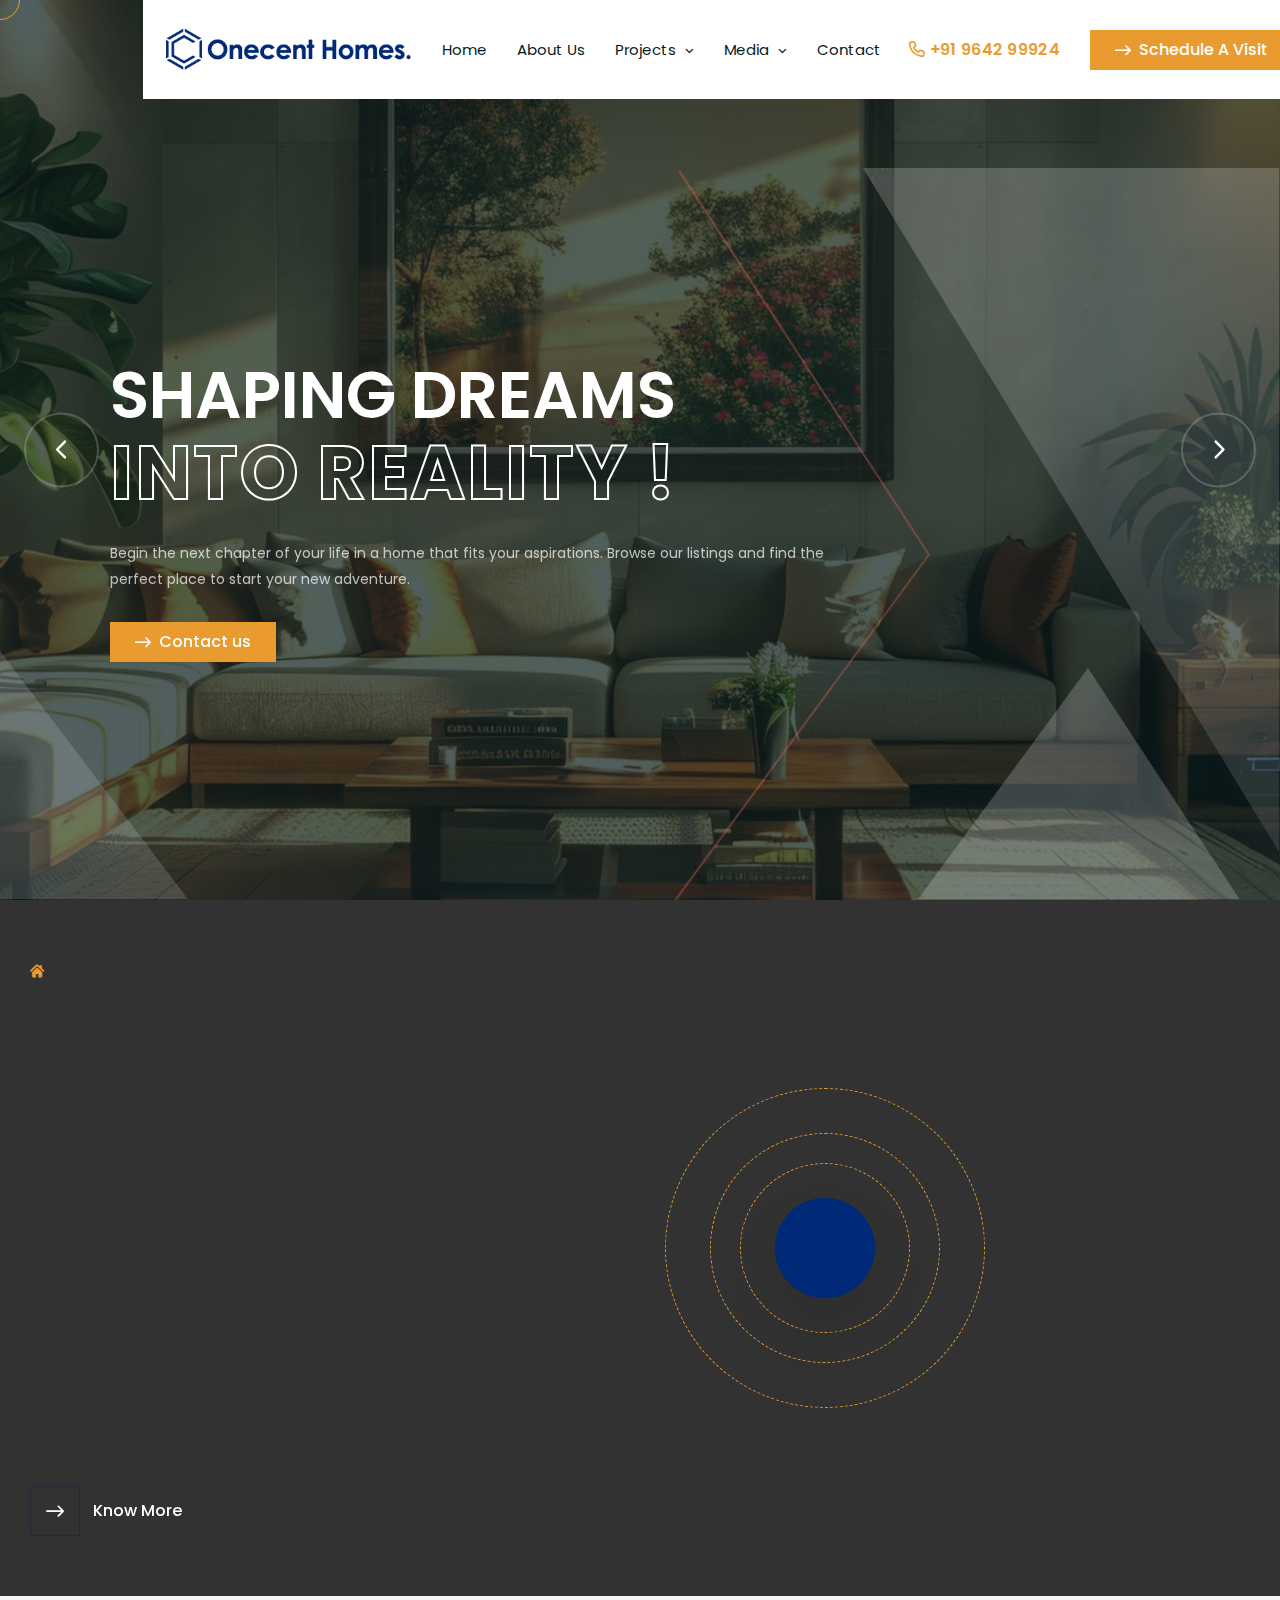
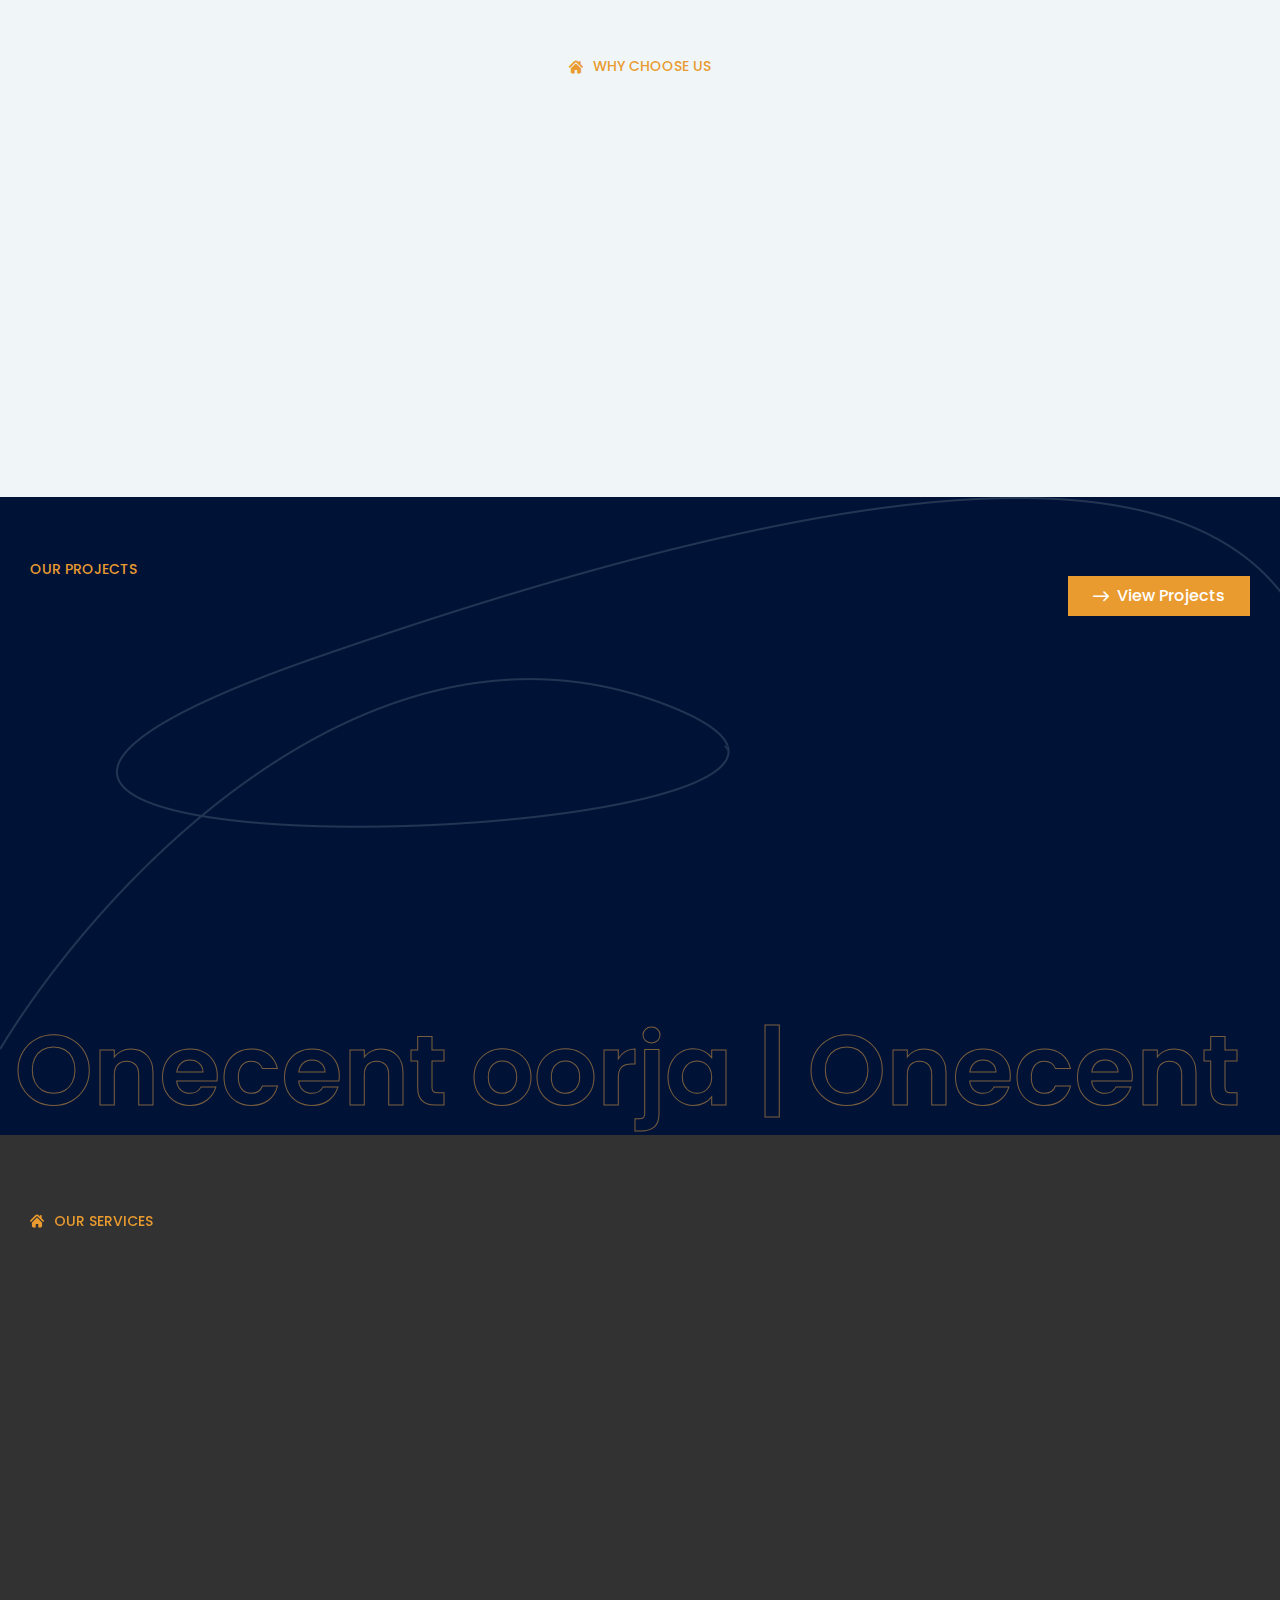
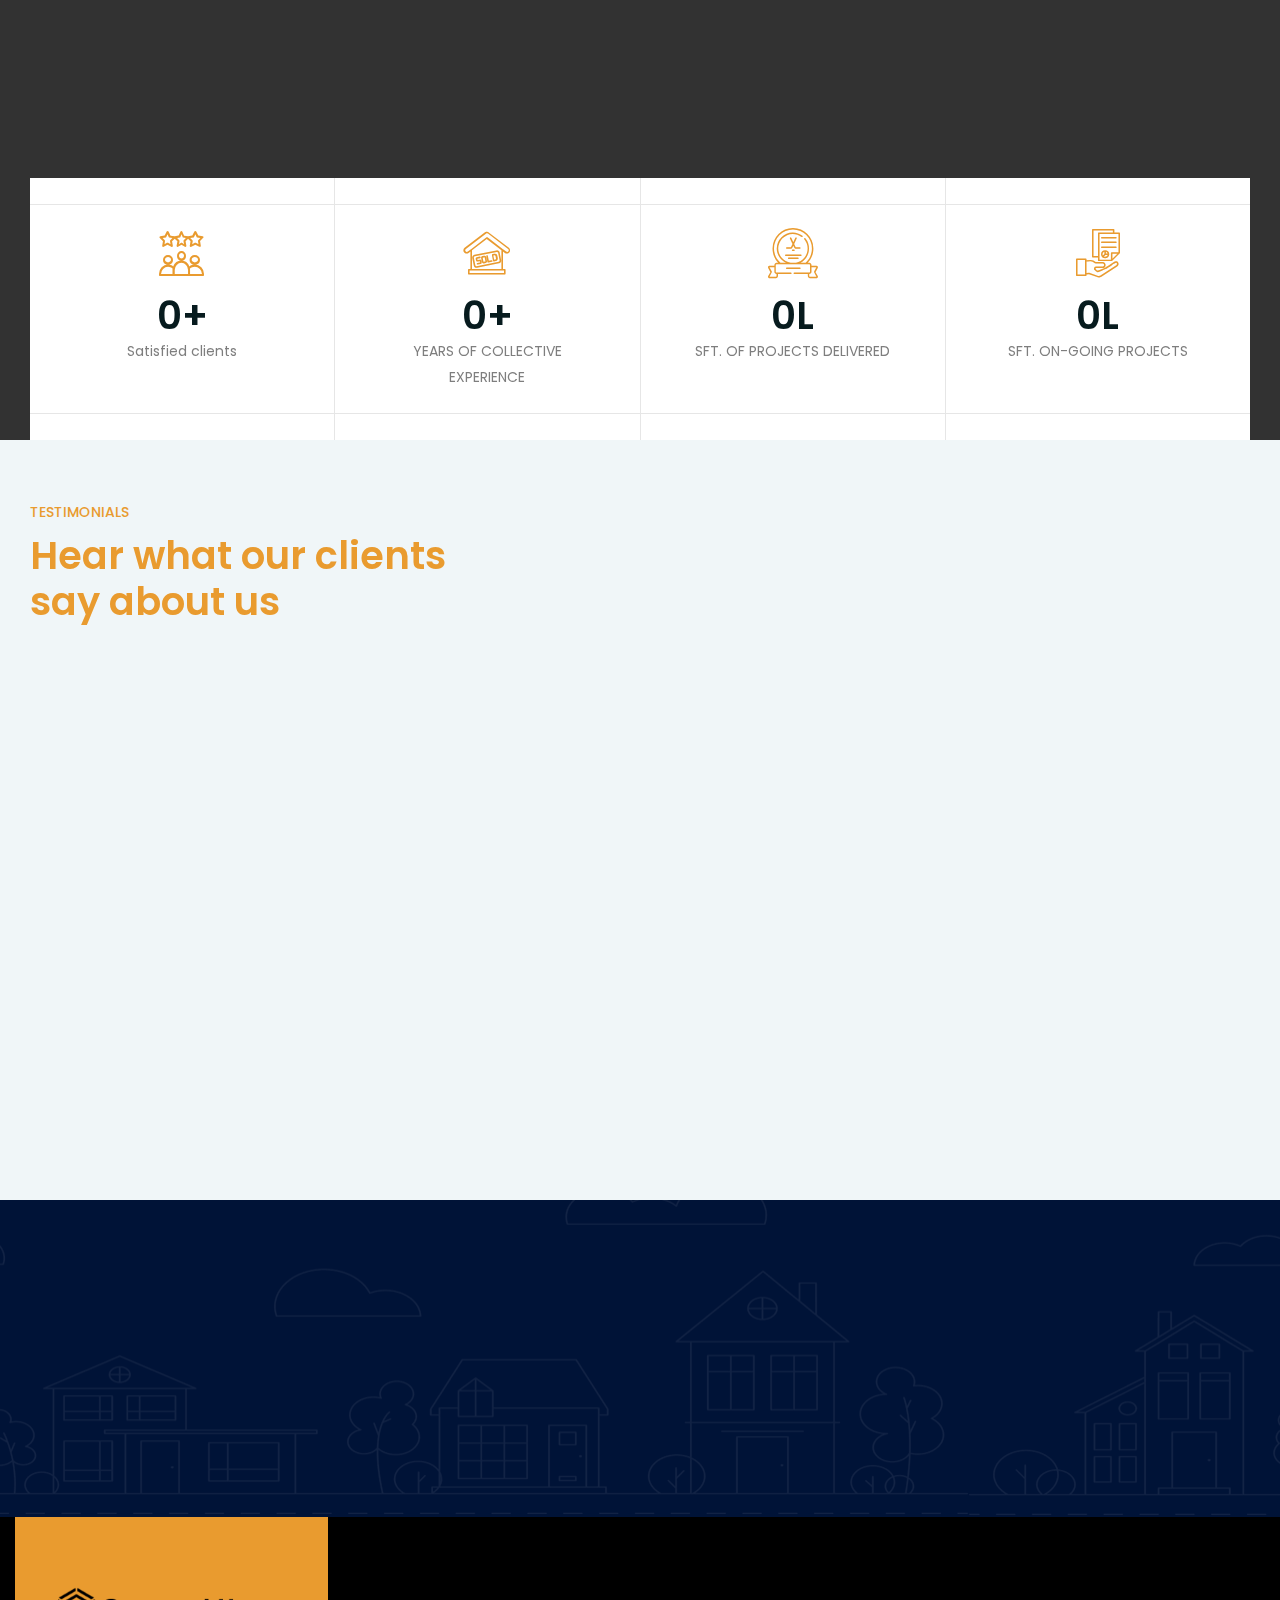
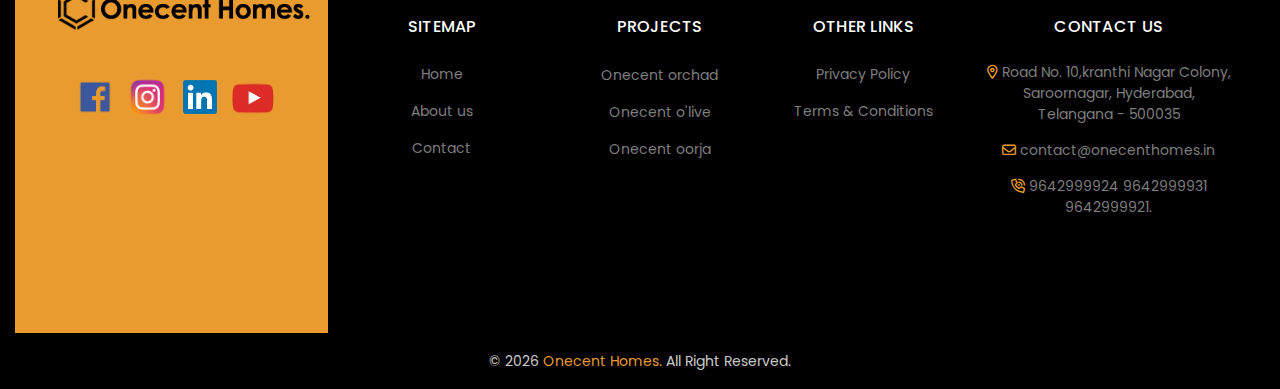
==== index.html @ d2f82aae "first commit" ====
<!doctype html>
<html class="no-js" lang="zxx">


<head>
    <meta charset="utf-8">
    <meta http-equiv="x-ua-compatible" content="ie=edge">
    <title> Onecent Homes | Home </title>
    <meta name="description" content="">
    <meta name="viewport" content="width=device-width, initial-scale=1">
    <!-- Place favicon.ico in the root directory -->
    <link rel="shortcut icon" type="image/x-icon" href="assets/images/favicon.png">
    <!-- CSS here -->
    <link rel="stylesheet" href="assets/css/vendor/bootstrap.min.css">
    <link rel="stylesheet" href="assets/css/vendor/animate.min.css">
    <link rel="stylesheet" href="assets/css/plugins/swiper.min.css">
    <link rel="stylesheet" href="assets/css/plugins/chosen.min.css">
    <link rel="stylesheet" href="assets/css/plugins/nouislider.min.css">
    <link rel="stylesheet" href="assets/css/vendor/magnific-popup.css">
    <link rel="stylesheet" href="assets/css/vendor/fontawesome-pro.css">
    <link rel="stylesheet" href="assets/css/vendor/icomoon.css">
    <link rel="stylesheet" href="assets/css/vendor/spacing.css">
    <link rel="stylesheet" href="assets/css/main.css">
</head>



<body>

    <!-- Pre loader start -->
    <div class="preloader">
        <div class='loader'>
            <img src="assets/images/loader.gif" class="loader_gif">
        </div>
    </div>
    <!-- Pre loader end -->
    <!-- Cursor Animation -->
    <div class="cursor1"></div>

    <!-- Back to top start -->

    <a href="#" data-target="html" class="back-to-target back-to-top"
        style="display: flex; align-items: center; text-decoration: none;">
        <span class="back-to-top-text">back top</span>
        <span class="back-to-top-wrapper">
            <span class="back-to-top-inner" style="width: 4.05654%;"></span>
        </span>
        <!-- WhatsApp SVG icon -->
        <svg xmlns="http://www.w3.org/2000/svg" viewBox="0 0 448 512" width="40" height="40" style="margin-left: 5px;">
            <path fill="#25D366"
                d="M380.9 97.1C339 55.1 283.2 32 223.9 32c-122.4 0-222 99.6-222 222 0 39.1 10.2 77.3 29.6 111L0 480l117.7-30.9c32.4 17.7 68.9 27 106.1 27h.1c122.3 0 224.1-99.6 224.1-222 0-59.3-25.2-115-67.1-157zm-157 341.6c-33.2 0-65.7-8.9-94-25.7l-6.7-4-69.8 18.3L72 359.2l-4.4-7c-18.5-29.4-28.2-63.3-28.2-98.2 0-101.7 82.8-184.5 184.6-184.5 49.3 0 95.6 19.2 130.4 54.1 34.8 34.9 56.2 81.2 56.1 130.5 0 101.8-84.9 184.6-186.6 184.6zm101.2-138.2c-5.5-2.8-32.8-16.2-37.9-18-5.1-1.9-8.8-2.8-12.5 2.8-3.7 5.6-14.3 18-17.6 21.8-3.2 3.7-6.5 4.2-12 1.4-32.6-16.3-54-29.1-75.5-66-5.7-9.8 5.7-9.1 16.3-30.3 1.8-3.7.9-6.9-.5-9.7-1.4-2.8-12.5-30.1-17.1-41.2-4.5-10.8-9.1-9.3-12.5-9.5-3.2-.2-6.9-.2-10.6-.2-3.7 0-9.7 1.4-14.8 6.9-5.1 5.6-19.4 19-19.4 46.3 0 27.3 19.9 53.7 22.6 57.4 2.8 3.7 39.1 59.7 94.8 83.8 35.2 15.2 49 16.5 66.6 13.9 10.7-1.6 32.8-13.4 37.4-26.4 4.6-13 4.6-24.1 3.2-26.4-1.3-2.5-5-3.9-10.5-6.6z" />
        </svg>


    </a>
    <!-- Back to top end -->



    <!-- Header area start -->
    <header>
        <div class="container">
            <div class="header-area header-style-two header-transparent" id="header-sticky">
                <div class="header-inner">
                    <div class="header-logo">
                        <a href="index.html">
                            <img class="logo-white" src="assets/images/logo_dark.png" alt=" Onecent Homes">
                            <img class="logo-black" src="assets/images/logo_dark.png" alt=" Onecent Homes">
                        </a>
                    </div>
                    <div class="header-menu">
                        <nav class="bd-main-menu menu-is-white" id="mobile-menu">
                            <ul>




                                <li class="menu-item-has-children"> <a href="index.html"> Home </a> </li>
                                <li class="menu-item-has-children"> <a href="about.html"> About us </a> </li>

                                <li class="menu-item-has-children">
                                    <a href="#"> Projects <i class="fa fa-angle-down fs-10 pl-5"> </i> </a>
                                    <ul class="dp-menu">
                                        <li><a href="ongoing_projects.html"> <i class="fa fa-angle-right fs-10"></i>
                                                Ongoing Projects </a></li>
                                        <li><a href="completed_projects.html"> <i class="fa fa-angle-right fs-10"></i>
                                                Completed Projects </a></li>
                                    </ul>
                                </li>

                                <li class="menu-item-has-children">
                                    <a href="#"> Media <i class="fa fa-angle-down fs-10 pl-5"> </i> </a>
                                    <ul class="dp-menu">
                                        <li><a href="photos.html"> <i class="fa fa-angle-right fs-10"></i> Photos </a>
                                        </li>
                                        <!-- <li><a href="video.html"><i class="fa fa-angle-right fs-10"></i> Videos </a>
                                        </li> -->
                                    </ul>
                                </li>

                                <li class="menu-item-has-children"> <a href="contact.html"> Contact</a> </li>
                            </ul>
                        </nav>
                    </div>
                    <div class="header-right style-two">
                        <div class="header-info d-none d-md-flex">
                            <div class="inner-content">
                                <div class="info">
                                    <a class="link" href="tel:964299924"> <i class="far fa-phone"> </i> +91 9642 99924
                                    </a>
                                </div>
                                <div class="btn-inner">
                                    <a class="bd-btn btn-style btn-hover-x hover-white" href="#" data-bs-toggle="modal"
                                        data-bs-target="#exampleModal">
                                        <i class="far fa-arrow-right-long"></i> Schedule A Visit
                                    </a>
                                </div>
                            </div>
                        </div>
                        <div class="header-hamburger d-xl-none">
                            <div class="sidebar-toggle">
                                <span class="menu-icon"><span></span></span>
                            </div>
                        </div>
                        <!-- for wp -->
                        <div class="header-hamburger ml-20 d-none">
                            <button type="button" class="hamburger-btn offcanvas-open-btn">
                                <span>01</span>
                                <span>02</span>
                                <span>03</span>
                            </button>
                        </div>
                    </div>
                </div>
            </div>
        </div>
    </header>
    <!-- Header area end -->


    <!-- Mobile Menu area start -->
    <div class="fix">
        <div class="offcanvas-area">
            <div class="offcanvas-wrapper">
                <div class="offcanvas-content">
                    <div class="offcanvas-top d-flex justify-content-between align-items-center mb-25">
                        <div class="offcanvas-logo">
                            <a href="index.html">
                                <img src="assets/images/logo_dark.png" alt="Onecent Homes">
                            </a>
                        </div>
                        <div class="offcanvas-close">
                            <button class="offcanvas-close-icon animation--flip">
                                <span class="offcanvas-m-lines">
                                    <span class="offcanvas-m-line line--1"></span><span
                                        class="offcanvas-m-line line--2"></span><span
                                        class="offcanvas-m-line line--3"></span>
                                </span>
                            </button>
                        </div>
                    </div>

                    <div class="mobile-menu fix mb-25"></div>

                    <div class="offcanvas-contact mb-25">
                        <h4 class="offcanvas-title-meta">Contact Info</h4>
                        <ul>
                            <li class="d-flex align-items-center gap-10">
                                <div class="offcanvas-contact-icon">
                                    <a target="_blank" href="#">
                                        <i class="fal fa-map-marker-alt"></i></a>
                                </div>
                                <div class="offcanvas-contact-text">
                                    <a target="_blank" href="#"> Road No. 10,kranthi Nagar Colony, Saroornagar,
                                        Hyderabad, </a>
                                </div>
                            </li>
                            <li class="d-flex align-items-center gap-10">
                                <div class="offcanvas-contact-icon">
                                    <a href="tel:+91964299924"><i class="far fa-phone"></i></a>
                                </div>
                                <div class="offcanvas-contact-text">
                                    <a href="tel:+91964299924"> +91 9642 99924</a>
                                </div>
                            </li>

                        </ul>
                    </div>

                    <div class="offcanvas-social">
                        <h4 class="offcanvas-title-meta">Social Media </h4>
                        <ul>
                            <li><a href="#"><i class="fab fa-facebook-f"></i></a></li>
                            <li><a href="#"><i class="fab fa-twitter"></i></a></li>
                            <li><a href="#"><i class="fab fa-youtube"></i></a></li>
                            <li><a href="#"><i class="fab fa-linkedin"></i></a></li>
                        </ul>
                    </div>
                </div>
            </div>
        </div>
    </div>
    <div class="offcanvas-overlay"></div>
    <div class="offcanvas-overlay-white"></div>
    <!-- Mobile Menu area start -->

    <!-- Body main wrapper start -->
    <main>

        <!-- Banner area start -->
        <section class="bd-banner-area banner-style-four p-relative x-clip">

            <div class="swiper bannerSliderActivation p-relative">
                <div class="swiper-wrapper slider-wrapper">
                    <!-- if ypu active slider then duplicate "swiper-slide" -->
                    <div class="swiper-slide">
                        <div class="banner-inner p-relative">
                            <div class="banner-single-item ">
                                <div class="banner-bg-image include-bg"
                                    data-background="assets/images/banner/banner-img1.png">
                                </div>
                                <div class="container p-relative">
                                    <div class="row justify-content-start">
                                        <div class="col-xxl-8 col-xl-8 col-lg-10">
                                            <div class="banner-wrapper-four">
                                                <div class="banner-content-four p-relative">
                                                    <h1 class="banner-title large white-text mb-25"> Shaping Dreams <br>
                                                        <span class="banner-title-stroke"> into Reality ! </span>
                                                    </h1>
                                                    <p class="banner-description">Begin the next chapter of your life in
                                                        a
                                                        home that fits your aspirations. Browse our listings and find
                                                        the perfect
                                                        place to
                                                        start your new adventure.</p>

                                                    <a class="bd-btn btn-style btn-hover-x hover-white"
                                                        href="contact.html"> <i class="far fa-arrow-right-long"> </i>
                                                        Contact us </a>
                                                </div>
                                            </div>

                                        </div>
                                    </div>
                                </div>
                            </div>
                        </div>
                        <div class="banner-shape-wrapper">
                            <div class="banner-shape-one wow bdFadeInRight" data-wow-delay=".7s"
                                data-wow-duration="1.1s">
                                <img src="assets/images/shapes/half-rectangle.png" alt="image">
                            </div>
                            <div class="banner-shape-two wow bdFadeInRight" data-wow-delay=".8s"
                                data-wow-duration="1.2s">
                                <img src="assets/images/shapes/half-triangle-01.png" alt="image">
                            </div>
                            <div class="banner-shape-three wow bdFadeInRight" data-wow-delay=".9s"
                                data-wow-duration="1.3s">
                                <img src="assets/images/shapes/half-triangle-02.png" alt="image">
                            </div>
                            <div class="banner-shape-four wow bdFadeInUp" data-wow-delay="1s" data-wow-duration="1.4s">
                                <img src="assets/images/shapes/triangle.png" alt="image">
                            </div>
                            <div class="banner-shape-five wow bdFadeInLeft" data-wow-delay="1.1s"
                                data-wow-duration="1.5s">
                                <img src="assets/images/shapes/triangle-2.png" alt="image">
                            </div>
                        </div>
                    </div>

                    <div class="swiper-slide">
                        <div class="banner-inner p-relative">
                            <div class="banner-single-item ">
                                <div class="banner-bg-image include-bg"
                                    data-background="assets/images/banner/banner-img2.png">
                                </div>
                                <div class="container p-relative">
                                    <div class="row justify-content-start">
                                        <div class="col-xxl-8 col-xl-8 col-lg-10">
                                            <div class="banner-wrapper-four">
                                                <div class="banner-content-four p-relative">
                                                    <h1 class="banner-title large white-text mb-25"> Creating Landmark
                                                        <span class="banner-title-stroke"> footprints </span> </h1>
                                                    <p class="banner-description">Your journey to finding the perfect
                                                        home
                                                        starts here. Browse our listings, get expert advice, and make
                                                        informed
                                                        decisions
                                                        every step of the way.</p>

                                                    <a class="bd-btn btn-style btn-hover-x hover-white"
                                                        href="contact.html"> <i class="far fa-arrow-right-long"> </i>
                                                        Contact us </a>

                                                </div>
                                            </div>
                                        </div>
                                    </div>
                                </div>
                            </div>
                        </div>
                        <div class="banner-shape-wrapper">
                            <div class="banner-shape-one">
                                <img src="assets/images/shapes/half-rectangle.png" alt="image">
                            </div>
                            <div class="banner-shape-two">
                                <img src="assets/images/shapes/half-triangle-01.png" alt="image">
                            </div>
                            <div class="banner-shape-three">
                                <img src="assets/images/shapes/half-triangle-02.png" alt="image">
                            </div>
                            <div class="banner-shape-four">
                                <img src="assets/images/shapes/triangle.png" alt="image">
                            </div>
                            <div class="banner-shape-five">
                                <img src="assets/images/shapes/triangle-2.png" alt="image">
                            </div>
                        </div>
                    </div>
                    <div class="swiper-slide">
                        <div class="banner-inner p-relative">
                            <div class="banner-single-item ">
                                <div class="banner-bg-image include-bg"
                                    data-background="assets/images/banner/banner-thumb-05.png">
                                </div>
                                <div class="container p-relative">
                                    <div class="row justify-content-start">
                                        <div class="col-xxl-8 col-xl-8 col-lg-10">
                                            <div class="banner-wrapper-four">
                                                <div class="banner-content-four p-relative">
                                                    <h1 class="banner-title large white-text mb-25"> Taking <span
                                                            class="banner-title-stroke"> LifeStyle </span> <br>
                                                        a notch higher </h1>
                                                    <p class="banner-description">Discover a higher standard of living
                                                        with Onecent's exceptional properties, blending innovative
                                                        architecture, luxurious finishes, and lifestyle-enhancing
                                                        amenities.</p>

                                                    <a class="bd-btn btn-style btn-hover-x hover-white"
                                                        href="contact.html"> <i class="far fa-arrow-right-long"> </i>
                                                        Contact us </a>

                                                </div>
                                            </div>
                                        </div>
                                    </div>
                                </div>
                            </div>
                        </div>

                        <div class="banner-shape-wrapper">
                            <div class="banner-shape-one">
                                <img src="assets/images/shapes/half-rectangle.png" alt="image">
                            </div>
                            <div class="banner-shape-two">
                                <img src="assets/images/shapes/half-triangle-01.png" alt="image">
                            </div>
                            <div class="banner-shape-three">
                                <img src="assets/images/shapes/half-triangle-02.png" alt="image">
                            </div>
                            <div class="banner-shape-four">
                                <img src="assets/images/shapes/triangle.png" alt="image">
                            </div>
                            <div class="banner-shape-five">
                                <img src="assets/images/shapes/triangle-2.png" alt="image">
                            </div>
                        </div>
                    </div>
                </div>
            </div>
            <!-- navigation button start -->
            <div class="banner-nav-btn banner-four-navigation d-none d-xxl-block d-lg-block">
                <div class="banner-navigation-btn-2">
                    <button class="banner-navigation-prev"><i class="fa-regular fa-angle-left"></i></button>
                    <button class="banner-navigation-next"><i class="fa-regular fa-angle-right"></i></button>
                </div>
            </div>
            <!-- navigation button end -->
        </section>
        <!-- Banner area end -->



        <!-- About area Start -->
        <section class="bd-about-area section-space p-relative">
            <div class="container">
                <div class="row g-5 align-items-center">
                    <div class="col-xxl-6 col-xl-6 col-lg-6">
                        <div class="about-content style-one">
                            <div class="section-title-wrapper anim-wrapper section-title-space animation-style-3">
                                <span class="section-subtitle uppercase">
                                    <i class="icon-home"></i>  </span>
                                <h2 class="section-title title-animation is-br-none"> Building Communities, Creating Memories, Inspiring Lifestyles </h2>
                            </div>

                            <div class="content wow bdFadeInUp" data-wow-delay=".4s" data-wow-duration="0.8s">
                                <p class="description"> At Onecent homes, our story began on the west side of Hyderabad
                                    in 2020, marking the inception of a brand committed to redefining luxury
                                    living.Since our humble start, we have grown exponentially, expanding our horizons
                                    and achieving a remarkable 4x growth by the year 2023. We offer more than just
                                    apartments – a lifestyle tailored to your aspirations.
                                </p>

                                <p class="description"> Each residence is crafted with meticulous attention, adhering to
                                    Vastu principles for a harmonious living experience... </p>

                            </div>

                            <div class="about-list-wrapper style-two">
                                <ul>
                                    <li class=" wow bdFadeInUp" data-wow-delay=".4s" data-wow-duration="0.8s">
                                        <span> <i class="icon-modern-living"></i></span>
                                        Modern living
                                    </li>

                                    <li class=" wow bdFadeInUp" data-wow-delay=".6s" data-wow-duration="0.8s">
                                        <span> <i class="icon-eco-friendly"></i></span>
                                        Eco friendly
                                    </li>

                                    <li class=" wow bdFadeInUp" data-wow-delay=".8s" data-wow-duration="0.8s">
                                        <span> <i class="icon-location"></i></span>
                                        Prime Locations
                                    </li>
                                </ul>
                            </div>
                            <div class="about-btn">
                                <a class="bd-half-outline-btn" href="about.html"><span class="text">Know More</span></a>
                            </div>
                        </div>
                    </div>
                    <div class="col-xxl-6 col-xl-6 col-lg-6">
                        <div class="about-thumb-wrap style-one">
                            <div class="round-box-inner">
                                <div class="round-box">
                                    <span class="round one"></span>
                                    <span class="round two"></span>
                                    <span class="round three"></span>
                                </div>
                                <div class="round-icon">
                                    <figure><img src="assets/images/logo_icon_light.png" alt="image"></figure>
                                </div>
                            </div>
                            <div class="thumb-one wow bdFadeInUp" data-wow-delay=".3s" data-wow-duration="0.8s">
                                <figure> <img src="assets/images/about/new-about-img2.png" alt="image"></figure>
                            </div>
                            <div class="thumb-two-inner">
                                <div class="thumb-two wow bdFadeInUp" data-wow-delay=".5s" data-wow-duration="0.8s">
                                    <figure><img src="assets/images/about/about-thumb-02.png" alt="image"></figure>
                                </div>
                                <div class="thumb-two wow bdFadeInUp" data-wow-delay=".8s" data-wow-duration="0.8s">
                                    <figure> <img src="assets/images/about/about-thumb-03.png" alt="image"></figure>
                                </div>
                            </div>
                        </div>
                    </div>
                </div>
            </div>
        </section>
        <!-- About area end -->




        <!-- Whychoose area start -->
        <section class="bd-whychoose-ara section-space theme-bg-primary">
            <div class="container">
                <div class="row justify-content-center">
                    <div class="col-xxl-6 col-xl-6 col-lg-6">
                        <div
                            class="section-title-wrapper anim-wrapper section-title-space text-center animation-style-3">
                            <span class="section-subtitle uppercase">
                                <i class="icon-home"></i>
                                Why choose us
                            </span>
                            <h2 class="section-title title-animation">Why choose Onecent </h2>
                        </div>

                    </div>
                </div>
                <div class="row g-5">
                    <div class="col-xxl-4 col-xl-4 col-lg-4 col-md-6">
                        <div class="why-choose-item style-two wow bdFadeInUp" data-wow-delay=".3s">
                            <div class="icon">
                                <span>
                                    <svg fill="#000000" height="50px" width="50px" viewBox="0 0 24 24" id="target"
                                        data-name="Line Color" xmlns="http://www.w3.org/2000/svg">
                                        <g id="SVGRepo_bgCarrier" stroke-width="0"></g>
                                        <g id="SVGRepo_tracerCarrier" stroke-linecap="round" stroke-linejoin="round">
                                        </g>
                                        <g id="SVGRepo_iconCarrier">
                                            <path id="secondary" d="M15,9l-2.8,2.8M15,6V9h3l3-3H18V3Z"
                                                style="fill: none; stroke: #ffffff; stroke-linecap: round; stroke-linejoin: round; stroke-width: 2;">
                                            </path>
                                            <path id="primary"
                                                d="M16.92,13A5.55,5.55,0,0,1,17,14a7,7,0,1,1-7-7,5.55,5.55,0,0,1,1,.08"
                                                style="fill: none; stroke: #ffffff; stroke-linecap: round; stroke-linejoin: round; stroke-width: 2;">
                                            </path>
                                            <circle id="primary-2" data-name="primary" cx="10" cy="14" r="3"
                                                style="fill: none; stroke: #ffffff; stroke-linecap: round; stroke-linejoin: round; stroke-width: 2;">
                                            </circle>
                                        </g>
                                    </svg>
                                </span>
                            </div>
                            <div class="content">
                                <h3 class="title"> Commitment to Perfection </h3>
                                <p class="description">Choose us for your real estate needs and experience unparalleled
                                    expertise and dedication.</p>
                            </div>
                        </div>
                    </div>
                    <div class="col-xxl-4 col-xl-4 col-lg-4 col-md-6">
                        <div class="why-choose-item style-two wow bdFadeInUp theme-bg-card" data-wow-delay=".5s">
                            <div class="icon">
                                <span> <svg fill="#ffffff" height="40px" width="40px" version="1.1" id="Capa_1"
                                        xmlns="http://www.w3.org/2000/svg" xmlns:xlink="http://www.w3.org/1999/xlink"
                                        viewBox="0 0 300 300" xml:space="preserve" stroke="#ffffff">
                                        <g id="SVGRepo_bgCarrier" stroke-width="0"></g>
                                        <g id="SVGRepo_tracerCarrier" stroke-linecap="round" stroke-linejoin="round">
                                        </g>
                                        <g id="SVGRepo_iconCarrier">
                                            <g>
                                                <path
                                                    d="M292,282h-19.333V67c0-4.418-3.249-8-7.667-8h-99c-4.418,0-8.333,3.582-8.333,8v215h-17V10c0-4.418-3.249-8-7.667-8H34 c-4.418,0-8.333,3.582-8.333,8v272H8c-4.418,0-8,3.582-8,8s3.582,8,8,8h284c4.418,0,8-3.582,8-8S296.418,282,292,282z M223.667,207 h-17v-34h17V207z M239.667,173h17v34h-17V173z M256.667,157h-17v-33h17V157z M223.667,157h-17v-33h17V157z M190.667,157h-17v-33h17 V157z M173.667,173h17v34h-17V173z M206.667,223h17v59h-17V223z M239.667,223h17v59h-17V223z M256.667,108h-17V75h17V108z M223.667,108h-17V75h17V108z M190.667,108h-17V75h17V108z M173.667,223h17v59h-17V223z M91.667,157h-17v-33h17V157z M107.667,124 h17v33h-17V124z M124.667,108h-17V75h17V108z M91.667,108h-17V75h17V108z M58.667,108h-17V75h17V108z M41.667,124h17v33h-17V124z M91.667,173v34h-17v-34H91.667z M107.667,173h17v34h-17V173z M41.667,173h17v34h-17V173z M74.667,223h17v59h-17V223z M107.667,223 h17v59h-17V223z M124.667,59h-17V18h17V59z M91.667,59h-17V18h17V59z M58.667,59h-17V18h17V59z M41.667,223h17v59h-17V223z">
                                                </path>
                                            </g>
                                        </g>
                                    </svg>
                                </span>
                            </div>
                            <div class="content">
                                <h3 class="title"> Intelligent Gated Communities </h3>
                                <p class="description">Investing in multi-unit properties such as duplexes, or apartment
                                    buildings flexibility in terms of rental</p>
                            </div>
                        </div>
                    </div>
                    <div class="col-xxl-4 col-xl-4 col-lg-4 col-md-6">
                        <div class="why-choose-item style-two wow bdFadeInUp" data-wow-delay=".7s">
                            <div class="icon">
                                <span> <svg viewBox="0 0 32 32" height="40px" width="40px" fill="none"
                                        xmlns="http://www.w3.org/2000/svg">
                                        <g id="SVGRepo_bgCarrier" stroke-width="0"></g>
                                        <g id="SVGRepo_tracerCarrier" stroke-linecap="round" stroke-linejoin="round">
                                        </g>
                                        <g id="SVGRepo_iconCarrier">
                                            <g clip-path="url(#clip0_901_2546)">
                                                <path
                                                    d="M24 5H1V31H27C29.209 31 31 29.209 31 27C31 24.791 29.209 23 27 23V1C29.209 1 31 2.791 31 5V21M23 27H19C19 21 14 17 9 17V27H5V9H23V27Z"
                                                    stroke="#ffffff" stroke-width="2" stroke-linecap="round"
                                                    stroke-linejoin="round"></path>
                                            </g>
                                            <defs>
                                                <clipPath id="clip0_901_2546">
                                                    <rect width="32" height="32" fill="white"></rect>
                                                </clipPath>
                                            </defs>
                                        </g>
                                    </svg> </span>
                            </div>
                            <div class="content">
                                <h3 class="title"> Intelligent Planning </h3>
                                <p class="description">Consider not only the purchase price but also additional costs
                                    like
                                    closing costs, taxes, and repairs</p>
                            </div>
                        </div>
                    </div>


                </div>
            </div>
        </section>
        <!-- Whychoose area end -->




        <!-- Marquee slide area start -->
        <div class="bd-marquee-slide-area theme-bg-primary position-relative big-section p-0">

        </div>
        <!-- Marquee slide area end -->

        <!-- Projects area start -->
        <section class="bd-neighbour-area section-space black-bg pb-0" data-background="assets/images/shapes/line.png">

            <div class="container">
                <div class="row gy-30 align-items-center section-title-space">
                    <div class="col-xxl-6 col-xl-6 col-lg-6">
                        <div class="section-title-wrapper anim-wrapper animation-style-3">
                            <span class="section-subtitle uppercase"> Our Projects </span>
                            <h2 class="section-title title-animation white-text"> Ongoing Projects </h2>
                        </div>

                    </div>
                    <div class="col-xxl-6 col-xl-6 col-lg-6">
                        <div class="btn-inner text-lg-end">
                            <a class="bd-btn btn-style btn-hover-x hover-white" href="ongoing_projects.html"><i
                                    class="fa-regular fa-arrow-right-long"></i> View Projects </a>
                        </div>
                    </div>
                </div>

                <div class="row g-5 wow bdFadeInUp" data-wow-delay=".3s" data-wow-duration="1s">

                    <div class="col-xxl-6 col-xl-6 col-lg-4 col-md-6">
                        <div class="neighbour-area-item">
                            <div class="thumb">
                                <figure><img src="assets/images/projects/01.png" alt="Image">
                                </figure>
                            </div>
                            <div class="content">
                                <span class="info"> <i class="icon-location"></i> Hyderabad, 1520 Sqft </span>
                                <h3 class="title"><a href="orchard_project.html"> Onecent Orchard </a></h3>
                            </div>
                            <a class="link" href="ongoing_projects.html"><i
                                    class="fa-regular fa-arrow-up-right"></i></a>
                        </div>
                    </div>
                    <div class="col-xxl-3 col-xl-3 col-lg-4 col-md-6">
                        <div class="neighbour-area-item">
                            <div class="thumb">
                                <figure><img src="assets/images/projects/02.jpg" alt="Image">
                                </figure>
                            </div>
                            <div class="content">
                                <span class="info"> <i class="icon-location"></i> Karmanghat, 1200 Sqft</span>
                                <h3 class="title"><a href="oorja_project.html"> Onecent Oorja </a></h3>
                            </div>
                            <a class="link" href=""><i class="fa-regular fa-arrow-up-right"></i></a>
                        </div>
                    </div>
                    <!-- <div class="col-xxl-3 col-xl-3 col-lg-4 col-md-6">
                        <div class="neighbour-area-item">
                            <div class="thumb">
                                <figure><img src="assets/images/projects/03.jpg" alt="Image">
                                </figure>
                            </div>
                            <div class="content">
                                <span class="info"> <i class="icon-location"></i> Karmanghat, 1150 Sqft</span>
                                <h3 class="title"><a href="ongoing_projects.html"> Onecent Oliva </a></h3>
                            </div>
                            <a class="link" href=""><i class="fa-regular fa-arrow-up-right"></i></a>
                        </div>
                    </div> -->
                </div>
            </div>


            <div class="container-fluid overlap-section pt-lg-5">
                <div class="row position-relative mb-4">
                    <div class="swiper text-slider swiper-width-auto text-center" data-fade-offset="50"
                        data-sliderSpeed="90000" data-autoPlay="true">
                        <div class="swiper-wrapper marquee-slide">
                            <div class="swiper-slide">
                                <div class="marquee-text"> Our Projects </div>
                            </div>
                            <div class="swiper-slide">
                                <div class="marquee-text"> Onecent orchard | </div>
                            </div>

                            <div class="swiper-slide">
                                <div class="marquee-text"> Onecent oorja | </div>
                            </div>

                            <div class="swiper-slide">
                                <div class="marquee-text"> Onecent Oliva </div>
                            </div>

                        </div>
                    </div>
                </div>
            </div>
        </section>
        <!-- Projects area enb -->






        <!-- Services area Start -->
        <section class="bd-services-area section-space p-relative">

            <div class="container">
                <div class="row g-5">
                    <div class="col-xxl-5 col-xl-5 col-lg-6">
                        <div class="bd-sidebar-sticky">
                            <div class="section-title-wrapper anim-wrapper animation-style-3">
                                <span class="section-subtitle uppercase"> <i class="icon-home"></i> our services </span>
                                <h2 class="section-title title-animation">We can help you to get your dream home</h2>
                            </div>

                        </div>
                    </div>
                    <div class="col-xxl-7 col-xl-7 col-lg-6">
                        <div class="services-item style-two wow bdFadeInUp" data-wow-delay=".3s" data-wow-duration="1s">
                            <span class="icon"><i class="icon-search-property"></i></span>
                            <div class="content">
                                <h3 class="title">
                                    <a href="">In-House Interiors Expertise</a>
                                </h3>
                                <p>Our interiors team delivers flawless design and finishes, ensuring no compromise on quality or style.</p>
                            </div>
                        </div>
                        <div class="services-item style-two wow bdFadeInUp bg-theme" data-wow-delay=".5s"
                            data-wow-duration="1s">
                            <span class="icon"><i class="icon-buy-house"></i></span>
                            <div class="content">
                                <h3 class="title">Seamless buying & selling process</h3>
                                <p>Let us handle the complexities of buying or selling your property while you focus on
                                    what
                                    matters most.</p>
                            </div>
                        </div>
                        <div class="services-item style-two wow bdFadeInUp" data-wow-delay=".7s" data-wow-duration="1s">
                            <span class="icon"><i class="icon-trusted-property"></i></span>
                            <div class="content">
                                <h3 class="title">Trusted guidance and support</h3>
                                <p>Gain peace of mind knowing that you have a trusted partner by your side every step of
                                    the
                                    way.</p>
                            </div>
                        </div>
                    </div>
                </div>
            </div>
        </section>

        <!-- Services area end -->
        <!-- counter area start -->
        <section class="bd-counter-area p-0">
            <div class="container">
                <div class="row g-0"></div>
                <div class="counter-wrapper style-two">
                    <div class="counter-item">
                        <span class="icon"><i class="icon-satisfied-client"></i></span>
                        <div class="content">
                            <h2 class="title"><span data-purecounter-duration="1" data-purecounter-end="500"
                                    class="purecounter">500+</span>+</h2>
                            <p class="description">Satisfied clients</p>
                        </div>
                        <div class="apartment-counter-divider"></div>
                    </div>
                    <div class="apartment-counter-divider"></div>
                    <div class="counter-item">
                        <span class="icon"><i class="icon-auction-house"></i></span>
                        <div class="content">
                            <h2 class="title"><span data-purecounter-duration="1" data-purecounter-end="10"
                                    class="purecounter">10+</span>+</h2>
                            <p class="description"> YEARS OF COLLECTIVE EXPERIENCE</p>
                        </div>
                    </div>
                    <div class="apartment-counter-divider"></div>
                    <div class="counter-item">
                        <span class="icon"><i class="icon-award"></i></span>
                        <div class="content">
                            <h2 class="title"><span data-purecounter-duration="1" data-purecounter-end="10"
                                    class="purecounter"> 10L</span>L</h2>
                            <p class="description">SFT. OF PROJECTS DELIVERED</p>
                        </div>
                    </div>
                    <div class="apartment-counter-divider"></div>
                    <div class="counter-item">
                        <span class="icon"><i class="icon-project"></i></span>
                        <div class="content">
                            <h2 class="title"><span data-purecounter-duration="1" data-purecounter-end="40"
                                    class="purecounter"> 40L</span>L</h2>
                            <p class="description"> SFT. ON-GOING PROJECTS</p>
                        </div>
                    </div>
                    <div class="apartment-counter-top-line"></div>
                    <div class="apartment-counter-bottom-line"></div>
                </div>
            </div>
            </div>
        </section>
        <!-- counter area end -->

        <!-- Testimonial area start -->
        <section class="bd-testimonial-area fix section-space theme-bg-primary">
            <div class="container">
                <div class="row">
                    <div class="col-xxl-5 col-xl-5 col-lg-6">
                        <div class="section-title-wrapper anim-wrapper animation-style-3 section-title-space">
                            <span class="section-subtitle uppercase"> Testimonials </span>
                            <h2 class="section-title title-animation">Hear what our clients say about us</h2>
                        </div>

                    </div>
                </div>
                <div class="row wow bdFadeInUp" data-wow-delay=".3s" data-wow-duration="1s">
                    <div class="col-xxl-12">
                        <div class="swiper o-visible testimonial-active">
                            <div class="swiper-wrapper">
                                <div class="swiper-slide">
                                    <div class="testimonials-item style-one">
                                        <div class="content">
                                            <div class="title-inner">
                                                <span>
                                                    <svg width="21" height="15" viewBox="0 0 21 15" fill="none"
                                                        xmlns="http://www.w3.org/2000/svg">
                                                        <path
                                                            d="M4.395 5.75C5.26029 5.75 6.10615 6.00659 6.82562 6.48732C7.54508 6.96805 8.10584 7.65133 8.43697 8.45076C8.76811 9.25019 8.85474 10.1299 8.68594 10.9785C8.51712 11.8272 8.10045 12.6067 7.48859 13.2186C6.87674 13.8304 6.09719 14.2471 5.24852 14.4159C4.39985 14.5847 3.52019 14.4981 2.72076 14.167C1.92133 13.8358 1.23805 13.2751 0.75732 12.5556C0.276589 11.8362 0.02 10.9903 0.02 10.125L0 9.5C0 7.17936 0.921872 4.95376 2.56282 3.31282C4.20376 1.67187 6.42936 0.75 8.75 0.75V3.25C7.92888 3.24779 7.11546 3.40839 6.35679 3.7225C5.59812 4.03661 4.90925 4.498 4.33 5.08C4.10487 5.30471 3.89718 5.54624 3.70875 5.8025C3.9325 5.7675 4.16125 5.74875 4.39375 5.74875L4.395 5.75ZM15.645 5.75C16.5103 5.75 17.3562 6.00659 18.0756 6.48732C18.7951 6.96805 19.3558 7.65133 19.687 8.45076C20.0181 9.25019 20.1047 10.1299 19.9359 10.9785C19.7671 11.8272 19.3504 12.6067 18.7386 13.2186C18.1267 13.8304 17.3472 14.2471 16.4985 14.4159C15.6499 14.5847 14.7702 14.4981 13.9708 14.167C13.1713 13.8358 12.488 13.2751 12.0073 12.5556C11.5266 11.8362 11.27 10.9903 11.27 10.125L11.25 9.5C11.25 7.17936 12.1719 4.95376 13.8128 3.31282C15.4538 1.67187 17.6794 0.75 20 0.75V3.25C19.1789 3.24779 18.3655 3.40839 17.6068 3.7225C16.8481 4.03661 16.1592 4.498 15.58 5.08C15.3549 5.30471 15.1472 5.54624 14.9587 5.8025C15.1825 5.7675 15.4112 5.75 15.645 5.75Z"
                                                            fill="#eda745" />
                                                    </svg>
                                                </span>
                                                <h3 class="title"> Perfect choice! </h3>
                                            </div>
                                            <p class="description">“ Onecent Oorja has given us a home that reflects our
                                                unique lifestyle. The communication throughout the process was
                                                outstanding. We are incredibly satisfied and proud of our choice with
                                                Onecent Homes.”</p>
                                        </div>
                                        <div class="admin-item">

                                            <div class="admin-info">
                                                <h4 class="admin-name">Rashmi Reddy</h4>
                                                <span class="admin-designation">Manager</span>
                                            </div>
                                        </div>
                                    </div>
                                </div>
                                <div class="swiper-slide">
                                    <div class="testimonials-item style-one">
                                        <div class="content">
                                            <div class="title-inner">
                                                <span>
                                                    <svg width="21" height="15" viewBox="0 0 21 15" fill="none"
                                                        xmlns="http://www.w3.org/2000/svg">
                                                        <path
                                                            d="M4.395 5.75C5.26029 5.75 6.10615 6.00659 6.82562 6.48732C7.54508 6.96805 8.10584 7.65133 8.43697 8.45076C8.76811 9.25019 8.85474 10.1299 8.68594 10.9785C8.51712 11.8272 8.10045 12.6067 7.48859 13.2186C6.87674 13.8304 6.09719 14.2471 5.24852 14.4159C4.39985 14.5847 3.52019 14.4981 2.72076 14.167C1.92133 13.8358 1.23805 13.2751 0.75732 12.5556C0.276589 11.8362 0.02 10.9903 0.02 10.125L0 9.5C0 7.17936 0.921872 4.95376 2.56282 3.31282C4.20376 1.67187 6.42936 0.75 8.75 0.75V3.25C7.92888 3.24779 7.11546 3.40839 6.35679 3.7225C5.59812 4.03661 4.90925 4.498 4.33 5.08C4.10487 5.30471 3.89718 5.54624 3.70875 5.8025C3.9325 5.7675 4.16125 5.74875 4.39375 5.74875L4.395 5.75ZM15.645 5.75C16.5103 5.75 17.3562 6.00659 18.0756 6.48732C18.7951 6.96805 19.3558 7.65133 19.687 8.45076C20.0181 9.25019 20.1047 10.1299 19.9359 10.9785C19.7671 11.8272 19.3504 12.6067 18.7386 13.2186C18.1267 13.8304 17.3472 14.2471 16.4985 14.4159C15.6499 14.5847 14.7702 14.4981 13.9708 14.167C13.1713 13.8358 12.488 13.2751 12.0073 12.5556C11.5266 11.8362 11.27 10.9903 11.27 10.125L11.25 9.5C11.25 7.17936 12.1719 4.95376 13.8128 3.31282C15.4538 1.67187 17.6794 0.75 20 0.75V3.25C19.1789 3.24779 18.3655 3.40839 17.6068 3.7225C16.8481 4.03661 16.1592 4.498 15.58 5.08C15.3549 5.30471 15.1472 5.54624 14.9587 5.8025C15.1825 5.7675 15.4112 5.75 15.645 5.75Z"
                                                            fill="#eda745" />
                                                    </svg>
                                                </span>
                                                <h3 class="title"> Best Decision! </h3>
                                            </div>
                                            <p class="description">“Choosing Onecent Orchard was the best decision! The
                                                communication was seamless, and the entire home-buying experience was
                                                delightful. We are beyond happy with our new home. Thank you, Onecent!”
                                            </p>
                                        </div>
                                        <div class="admin-item">

                                            <div class="admin-info">
                                                <h4 class="admin-name">Adarsh</h4>
                                                <span class="admin-designation">Consultant</span>
                                            </div>
                                        </div>
                                    </div>
                                </div>
                                <div class="swiper-slide">
                                    <div class="testimonials-item style-one">
                                        <div class="content">
                                            <div class="title-inner">
                                                <span>
                                                    <svg width="21" height="15" viewBox="0 0 21 15" fill="none"
                                                        xmlns="http://www.w3.org/2000/svg">
                                                        <path
                                                            d="M4.395 5.75C5.26029 5.75 6.10615 6.00659 6.82562 6.48732C7.54508 6.96805 8.10584 7.65133 8.43697 8.45076C8.76811 9.25019 8.85474 10.1299 8.68594 10.9785C8.51712 11.8272 8.10045 12.6067 7.48859 13.2186C6.87674 13.8304 6.09719 14.2471 5.24852 14.4159C4.39985 14.5847 3.52019 14.4981 2.72076 14.167C1.92133 13.8358 1.23805 13.2751 0.75732 12.5556C0.276589 11.8362 0.02 10.9903 0.02 10.125L0 9.5C0 7.17936 0.921872 4.95376 2.56282 3.31282C4.20376 1.67187 6.42936 0.75 8.75 0.75V3.25C7.92888 3.24779 7.11546 3.40839 6.35679 3.7225C5.59812 4.03661 4.90925 4.498 4.33 5.08C4.10487 5.30471 3.89718 5.54624 3.70875 5.8025C3.9325 5.7675 4.16125 5.74875 4.39375 5.74875L4.395 5.75ZM15.645 5.75C16.5103 5.75 17.3562 6.00659 18.0756 6.48732C18.7951 6.96805 19.3558 7.65133 19.687 8.45076C20.0181 9.25019 20.1047 10.1299 19.9359 10.9785C19.7671 11.8272 19.3504 12.6067 18.7386 13.2186C18.1267 13.8304 17.3472 14.2471 16.4985 14.4159C15.6499 14.5847 14.7702 14.4981 13.9708 14.167C13.1713 13.8358 12.488 13.2751 12.0073 12.5556C11.5266 11.8362 11.27 10.9903 11.27 10.125L11.25 9.5C11.25 7.17936 12.1719 4.95376 13.8128 3.31282C15.4538 1.67187 17.6794 0.75 20 0.75V3.25C19.1789 3.24779 18.3655 3.40839 17.6068 3.7225C16.8481 4.03661 16.1592 4.498 15.58 5.08C15.3549 5.30471 15.1472 5.54624 14.9587 5.8025C15.1825 5.7675 15.4112 5.75 15.645 5.75Z"
                                                            fill="#eda745" />
                                                    </svg>
                                                </span>
                                                <h3 class="title"> Right choice with Onecent Homes</h3>
                                            </div>
                                            <p class="description">“Our experience with Onecent Olive was exceptional.
                                                The team's clear communication made the process stress-free. We're
                                                grateful for choosing Onecent Homes.”
                                            </p>
                                        </div>
                                        <div class="admin-item">

                                            <div class="admin-info">
                                                <h4 class="admin-name">Harshal Tiwari</h4>
                                                <span class="admin-designation">CEO</span>
                                            </div>
                                        </div>
                                    </div>
                                </div>



                                <div class="swiper-slide">
                                    <div class="testimonials-item style-one">
                                        <div class="content">
                                            <div class="title-inner">
                                                <span>
                                                    <svg width="21" height="15" viewBox="0 0 21 15" fill="none"
                                                        xmlns="http://www.w3.org/2000/svg">
                                                        <path
                                                            d="M4.395 5.75C5.26029 5.75 6.10615 6.00659 6.82562 6.48732C7.54508 6.96805 8.10584 7.65133 8.43697 8.45076C8.76811 9.25019 8.85474 10.1299 8.68594 10.9785C8.51712 11.8272 8.10045 12.6067 7.48859 13.2186C6.87674 13.8304 6.09719 14.2471 5.24852 14.4159C4.39985 14.5847 3.52019 14.4981 2.72076 14.167C1.92133 13.8358 1.23805 13.2751 0.75732 12.5556C0.276589 11.8362 0.02 10.9903 0.02 10.125L0 9.5C0 7.17936 0.921872 4.95376 2.56282 3.31282C4.20376 1.67187 6.42936 0.75 8.75 0.75V3.25C7.92888 3.24779 7.11546 3.40839 6.35679 3.7225C5.59812 4.03661 4.90925 4.498 4.33 5.08C4.10487 5.30471 3.89718 5.54624 3.70875 5.8025C3.9325 5.7675 4.16125 5.74875 4.39375 5.74875L4.395 5.75ZM15.645 5.75C16.5103 5.75 17.3562 6.00659 18.0756 6.48732C18.7951 6.96805 19.3558 7.65133 19.687 8.45076C20.0181 9.25019 20.1047 10.1299 19.9359 10.9785C19.7671 11.8272 19.3504 12.6067 18.7386 13.2186C18.1267 13.8304 17.3472 14.2471 16.4985 14.4159C15.6499 14.5847 14.7702 14.4981 13.9708 14.167C13.1713 13.8358 12.488 13.2751 12.0073 12.5556C11.5266 11.8362 11.27 10.9903 11.27 10.125L11.25 9.5C11.25 7.17936 12.1719 4.95376 13.8128 3.31282C15.4538 1.67187 17.6794 0.75 20 0.75V3.25C19.1789 3.24779 18.3655 3.40839 17.6068 3.7225C16.8481 4.03661 16.1592 4.498 15.58 5.08C15.3549 5.30471 15.1472 5.54624 14.9587 5.8025C15.1825 5.7675 15.4112 5.75 15.645 5.75Z"
                                                            fill="#eda745" />
                                                    </svg>
                                                </span>
                                                <h3 class="title"> Right choice with Onecent Homes</h3>
                                            </div>
                                            <p class="description">I'm thrilled to have invested in Onecent Oliva, one of
                                                Onecent Homes' ongoing projects. The construction quality and amenities
                                                are top-notch, and I'm excited to move in soon. The team's transparency
                                                and regular updates have made the waiting period seamless.
                                                Rahul Sharma, Future Homeowner at Onecent Oliva

                                            </p>
                                        </div>
                                        <div class="admin-item">

                                            <div class="admin-info">
                                                <h4 class="admin-name">Rahul Lohade</h4>
                                                <span class="admin-designation">Senior Manager, IT industry</span>
                                            </div>
                                        </div>
                                    </div>
                                </div>


                                <div class="swiper-slide">
                                    <div class="testimonials-item style-one">
                                        <div class="content">
                                            <div class="title-inner">
                                                <span>
                                                    <svg width="21" height="15" viewBox="0 0 21 15" fill="none"
                                                        xmlns="http://www.w3.org/2000/svg">
                                                        <path
                                                            d="M4.395 5.75C5.26029 5.75 6.10615 6.00659 6.82562 6.48732C7.54508 6.96805 8.10584 7.65133 8.43697 8.45076C8.76811 9.25019 8.85474 10.1299 8.68594 10.9785C8.51712 11.8272 8.10045 12.6067 7.48859 13.2186C6.87674 13.8304 6.09719 14.2471 5.24852 14.4159C4.39985 14.5847 3.52019 14.4981 2.72076 14.167C1.92133 13.8358 1.23805 13.2751 0.75732 12.5556C0.276589 11.8362 0.02 10.9903 0.02 10.125L0 9.5C0 7.17936 0.921872 4.95376 2.56282 3.31282C4.20376 1.67187 6.42936 0.75 8.75 0.75V3.25C7.92888 3.24779 7.11546 3.40839 6.35679 3.7225C5.59812 4.03661 4.90925 4.498 4.33 5.08C4.10487 5.30471 3.89718 5.54624 3.70875 5.8025C3.9325 5.7675 4.16125 5.74875 4.39375 5.74875L4.395 5.75ZM15.645 5.75C16.5103 5.75 17.3562 6.00659 18.0756 6.48732C18.7951 6.96805 19.3558 7.65133 19.687 8.45076C20.0181 9.25019 20.1047 10.1299 19.9359 10.9785C19.7671 11.8272 19.3504 12.6067 18.7386 13.2186C18.1267 13.8304 17.3472 14.2471 16.4985 14.4159C15.6499 14.5847 14.7702 14.4981 13.9708 14.167C13.1713 13.8358 12.488 13.2751 12.0073 12.5556C11.5266 11.8362 11.27 10.9903 11.27 10.125L11.25 9.5C11.25 7.17936 12.1719 4.95376 13.8128 3.31282C15.4538 1.67187 17.6794 0.75 20 0.75V3.25C19.1789 3.24779 18.3655 3.40839 17.6068 3.7225C16.8481 4.03661 16.1592 4.498 15.58 5.08C15.3549 5.30471 15.1472 5.54624 14.9587 5.8025C15.1825 5.7675 15.4112 5.75 15.645 5.75Z"
                                                            fill="#eda745" />
                                                    </svg>
                                                </span>
                                                <h3 class="title"> Right choice with Onecent Homes</h3>
                                            </div>
                                            <p class="description">I was skeptical about investing in a new project, but
                                                Onecent Homes exceeded all my expectations. Their commitment to quality
                                                and transparency is truly impressive. The amenities at Onecent Orchard
                                                are top-notch, and I couldn't be happier with my decision.
                                            </p>
                                        </div>
                                        <div class="admin-item">

                                            <div class="admin-info">
                                                <h4 class="admin-name">Sai Matha </h4>
                                                <span class="admin-designation">Financial Analyst</span>
                                            </div>
                                        </div>
                                    </div>
                                </div>

                                <div class="swiper-slide">
                                    <div class="testimonials-item style-one">
                                        <div class="content">
                                            <div class="title-inner">
                                                <span>
                                                    <svg width="21" height="15" viewBox="0 0 21 15" fill="none"
                                                        xmlns="http://www.w3.org/2000/svg">
                                                        <path
                                                            d="M4.395 5.75C5.26029 5.75 6.10615 6.00659 6.82562 6.48732C7.54508 6.96805 8.10584 7.65133 8.43697 8.45076C8.76811 9.25019 8.85474 10.1299 8.68594 10.9785C8.51712 11.8272 8.10045 12.6067 7.48859 13.2186C6.87674 13.8304 6.09719 14.2471 5.24852 14.4159C4.39985 14.5847 3.52019 14.4981 2.72076 14.167C1.92133 13.8358 1.23805 13.2751 0.75732 12.5556C0.276589 11.8362 0.02 10.9903 0.02 10.125L0 9.5C0 7.17936 0.921872 4.95376 2.56282 3.31282C4.20376 1.67187 6.42936 0.75 8.75 0.75V3.25C7.92888 3.24779 7.11546 3.40839 6.35679 3.7225C5.59812 4.03661 4.90925 4.498 4.33 5.08C4.10487 5.30471 3.89718 5.54624 3.70875 5.8025C3.9325 5.7675 4.16125 5.74875 4.39375 5.74875L4.395 5.75ZM15.645 5.75C16.5103 5.75 17.3562 6.00659 18.0756 6.48732C18.7951 6.96805 19.3558 7.65133 19.687 8.45076C20.0181 9.25019 20.1047 10.1299 19.9359 10.9785C19.7671 11.8272 19.3504 12.6067 18.7386 13.2186C18.1267 13.8304 17.3472 14.2471 16.4985 14.4159C15.6499 14.5847 14.7702 14.4981 13.9708 14.167C13.1713 13.8358 12.488 13.2751 12.0073 12.5556C11.5266 11.8362 11.27 10.9903 11.27 10.125L11.25 9.5C11.25 7.17936 12.1719 4.95376 13.8128 3.31282C15.4538 1.67187 17.6794 0.75 20 0.75V3.25C19.1789 3.24779 18.3655 3.40839 17.6068 3.7225C16.8481 4.03661 16.1592 4.498 15.58 5.08C15.3549 5.30471 15.1472 5.54624 14.9587 5.8025C15.1825 5.7675 15.4112 5.75 15.645 5.75Z"
                                                            fill="#eda745" />
                                                    </svg>
                                                </span>
                                                <h3 class="title"> Right choice with Onecent Homes</h3>
                                            </div>
                                            <p class="description">Onecent Oorja's innovative design and prime location
                                                sold me instantly. The Onecent Homes team has been courteous and
                                                responsive throughout the buying process.


                                            </p>
                                        </div>
                                        <div class="admin-item">

                                            <div class="admin-info">
                                                <h4 class="admin-name"> Nandini Udayar</h4>
                                                <span class="admin-designation">Real Estate consultant</span>
                                            </div>
                                        </div>
                                    </div>
                                </div>
                            </div>
                        </div>
                        <div class="testimonial-nav-pre pagination-wrappper">
                            <!-- If we need navigation buttons -->
                            <div class="testimonial-navigation justify-content-start">
                                <button class="testimonial-slider-button-prev"><i
                                        class="fa-regular fa-arrow-left"></i></button>
                                <!-- If we need pagination -->
                                <div class="why-choos-pagination">
                                    <div class="testimonial-swiper-dot"></div>
                                </div>
                                <button class="testimonial-slider-button-next"><i
                                        class="fa-regular fa-arrow-right-long"></i></button>
                            </div>
                        </div>
                    </div>
                </div>
            </div>
        </section>
        <!-- Testimonial area end -->




        <!-- Cta area start -->
        <section class="bd-cta-area style-one black-bg p-relative" data-background="assets/images/bg/cta-bg.png">
            <div class="container justify-content-between">
                <div class="row justify-content-center">
                    <div class="col-xxl-12 col-xl-12 col-lg-12">
                        <div class="cta-content style-one text-center wow bdFadeInUp" data-wow-delay=".3s">
                            <span class="mail-title"> Onecent Homes </a></span>
                            <div class="section-title-wrapper anim-wrapper animation-style-3 section-title-space">
                                <h2 class="section-title text-white title-animation"> Your Dream Home is Just a
                                    Conversation Away. </h2>
                            </div>
                            <div class="btn-wrap">
                                <a class="bd-btn btn-style btn-hover-x hover-white" href="#" data-bs-toggle="modal"
                                    data-bs-target="#exampleModal">
                                    <i class="far fa-arrow-right-long"></i> Get In Touch
                                </a>
                            </div>
                        </div>
                    </div>
                </div>
            </div>
        </section>
        <!-- Cta area end -->

    </main>
    <!-- Body main wrapper end -->

    <!-- Footer area start -->
     <footer>
        <section class="bd-footer-area style-three">
            <div class="container">
                <div class="row g-5">
                    <div class="col-xxl-2 col-xl-3 col-lg-3 col-md-4 col-sm-7 footer-bg">
                        <div class="footer-widget footer-3-col-2">
                            <h3 class="footer-widget-title"> <img src="assets/images/logo_black.png"/> </h3>
                            
                        </div>
                        <div class="instagram">
                            <div class="socal-icons">
                                <a href="https://www.instagram.com/onecent.homes/">
                                    <img src="assets/images/facebook.png" alt="">
                                </a>
                            </div>
                            <div class="socal-icons">
                                <a href="https://www.instagram.com/onecent.homes/">
                                    <img src="assets/images/instagram.png" alt="">
                                </a>
                            </div>
                            <div class="socal-icons socal-icons2">
                                <a href="https://www.instagram.com/onecent.homes/">
                                    <img src="assets/images/LinkedIn.png" alt="">
                                </a>
                            </div>

                            <div class="socal-icons">
                                <a href="https://www.instagram.com/onecent.homes/">
                                    <img src="assets/images/youtube.png" alt="">
                                </a>
                            </div>
                       
                       
                          </div>
                       

                    </div>
                    <div class="col-xxl-2 col-xl-2 col-lg-3 col-md-4 col-sm-5">
                        <div class="footer-widget footer-3-col-2">
                            <h3 class="footer-widget-title"> Sitemap </h3>
                            <div class="footer-widget-links">
                                <ul>
                                    <li class="underline"><a href="index.html"> Home </a></li>
                                    <li class="underline"><a href="about.html"> About us </a></li>

                                    <li class="underline"><a href="contact.html"> Contact </a></li>
                                </ul>
                            </div>
                        </div>
                    </div>
                    <div class="col-xxl-2 col-xl-2 col-lg-3 col-md-4 col-sm-6">
                        <div class="footer-widget footer-3-col-3">
                            <h3 class="footer-widget-title"> Projects </h3>
                            <div class="footer-widget-links">
                                <ul>
                                    <li class="underline"><a href="orchard_project.html"> Onecent orchad </a></li>
                                    <li class="underline"><a href="ongoing_projects.html"> Onecent o'live </a></li>
                                    <li class="underline"><a href="oorja_project.html"> Onecent oorja </a></li>

                                </ul>
                            </div>
                        </div>
                    </div>
                    <div class="col-xxl-2 col-xl-2 col-lg-3 col-md-4 col-sm-6">
                        <div class="footer-widget footer-3-col-4">
                            <h3 class="footer-widget-title"> Other Links </h3>
                            <div class="footer-widget-links">
                               <ul>
                                    <li class="underline"><a href="privacy policy.html"> Privacy Policy </a></li>
                                    <li class="underline"><a href="termandcondition.html"> Terms & Conditions </a></li>
                                    
                                </ul>
                            </div>
                        </div>
                    </div>
                    <div class="col-xxl-4 col-xl-3 col-lg-5 col-md-7 col-sm-10">
                        <div class="footer-widget footer-3-col-5">
                            <div class="footer-from-content">
                                <h3 class="footer-widget-title">Contact Us</h3>

                                <div class="  footer-3-col-1">

                                    <div class="footer-info-wrapper">
                                        <ul class="footer-info-list-items">
                                            <li class="footer-info-single-item">
                                                <span class="icon"><i class="fa-regular fa-location-dot"></i></span>
                                                <span class="title">
                                                    <a target="_blank" href="https://www.google.com/maps"> Road No.
                                                        10,kranthi Nagar Colony,<br>
                                                        Saroornagar, Hyderabad, <br> Telangana - 500035</a>
                                                </span>
                                            </li>
                                            <li class="footer-info-single-item">
                                                <span class="icon"><i class="fa-regular fa-envelope"></i></span>
                                                <a href="mailto:contact@onecenthomes.in" class="">
                                                    contact@onecenthomes.in </a>
                                            </li>
                                            <li class="footer-info-single-item">
                                                <span class="icon"><i class="fa-regular fa-phone-volume"></i></span>
                                                <span class="title">
                                                    <a href="tel:+91964299924"> 9642999924 </a>
                                                    <a href="tel:+919642999931"> 9642999931</a>
                                                    <a href="tel:+919642999921"> 9642999921. </a>
                                                </span>
                                            </li>

                                            <li class="footer-info-single-item">
                                             
                                            </li>
                                        </ul>
                                       
                                    </div>
                                </div>


                            </div>
                        </div>
                    </div>
                </div>
            </div>
        </section>
        <div class="footer-copyright-area style-two include-bg">
            <div class="container">
                <div class="footer-copyright">
                    <p class="description underline"> © <span id="year"></span> <a href="#">Onecent Homes.</a> All Right
                        Reserved.</p>
                </div>
            </div>
        </div>
    </footer>
    <!-- Footer area end -->


    <!-- Start Schedule A Visit Popup -->
    <div class="modal fade" id="exampleModal" tabindex="-1" aria-labelledby="exampleModalLabel" aria-hidden="true">
        <div class="modal-dialog modal-dialog-centered modal-lg">
            <div class="modal-content">

                <div class="modal-body pt-lg-5 schedule_banner" data-background="assets/images/schedule_banner.jpg">

                    <!-- Elements form style start -->
                    <section class="bd-element-button  ">
                        <div class="container">
                            <div class="row align-items-center justify-content-center wow fadeInUp"
                                data-wow-delay=".3s">
                                <div class="col-lg-12">
                                    <div class="section-title-wrapper section-title-space text-center">
                                        <div class="elements-section__wrapper elements-line">
                                            <div class="separator__line line-left"></div>
                                            <div class="elements-title__wrapper">
                                                <h5 class="section__title elements__title"> Schedule A Visit </h5>
                                            </div>
                                            <div class="separator__line line-right"></div>
                                        </div>
                                        <p class="muted-text"></p>
                                    </div>
                                </div>
                            </div>


                            <div class="row justify-content-center mb-5">
                                <div class="col-lg-6 col-md-6 offset-lg-6">
                                    <div class="row g-5 align-items-center justify-content-center">
                                        <div class="col-lg-12 text-center">
                                            <div class="form-input-box">
                                                <div class="form-input">
                                                    <input name="fname" id="fname" type="text" placeholder="First Name">
                                                </div>
                                            </div>
                                        </div>
                                        <div class="col-lg-12 text-center">
                                            <div class="form-input-box">
                                                <div class="form-input">
                                                    <input name="lname" id="lname" type="text" placeholder="Last name">
                                                </div>
                                            </div>
                                        </div>
                                        <div class="col-lg-12 text-center">
                                            <div class="form-input-box">
                                                <div class="form-input">
                                                    <input name="name" id="name" type="text" placeholder="Phone Number">
                                                </div>
                                            </div>
                                        </div>
                                        <div class="col-lg-12 text-center">
                                            <div class="form-input-box">
                                                <div class="form-input">
                                                    <input name="name" id="" type="date" placeholder=" ">
                                                </div>
                                            </div>
                                        </div>
                                        <div class="col-lg-12 text-center">
                                            <div class="form-input-box">
                                                <div class="form-input">
                                                    <textarea name="name" placeholder="Your Message"></textarea>
                                                </div>
                                            </div>

                                            <button class="bd-btn btn-style btn-hover-x btn-black w-100"
                                                type="submit">Send Massage</button>
                                        </div>
                                    </div>
                                </div>
                            </div>
                        </div>
                    </section>
                    <!-- Elements form style end -->

                </div>

            </div>
        </div>
    </div>
    <!-- End Schedule A Visit Popup -->

    <!-- JS here -->
    <script src="assets/js/vendor/jquery-3.7.1.min.js"></script>
    <script src="assets/js/plugins/waypoints.min.js"></script>
    <script src="assets/js/vendor/bootstrap.bundle.min.js"></script>
    <script src="assets/js/plugins/meanmenu.min.js"></script>
    <script src="assets/js/plugins/swiper.min.js"></script>
    <script src="assets/js/plugins/wow.js"></script>
    <script src="assets/js/vendor/magnific-popup.min.js"></script>
    <script src="assets/js/vendor/isotope.pkgd.min.js"></script>
    <script src="assets/js/vendor/imagesloaded.pkgd.min.js"></script>
    <script src="assets/js/vendor/purecounter.js"></script>
    <script src="assets/js/plugins/nouislider.min.js"></script>
    <script src="assets/js/plugins/nice-select.min.js"></script>
    <script src="assets/js/plugins/ScrollTrigger.min.js"></script>
    <script src="assets/js/plugins/SplitText.min.js"></script>
    <script src="assets/js/plugins/gsap.min.js"></script>
    <script src="assets/js/plugins/bd-cursor.js"></script>
    <script src="assets/js/plugins/jarallax.min.js"></script>
    <script src="assets/js/plugins/dropzone.min.js"></script>
    <script src="assets/js/plugins/tinymce.min.js"></script>
    <script src="assets/js/main.js"></script>
</body>


</html>
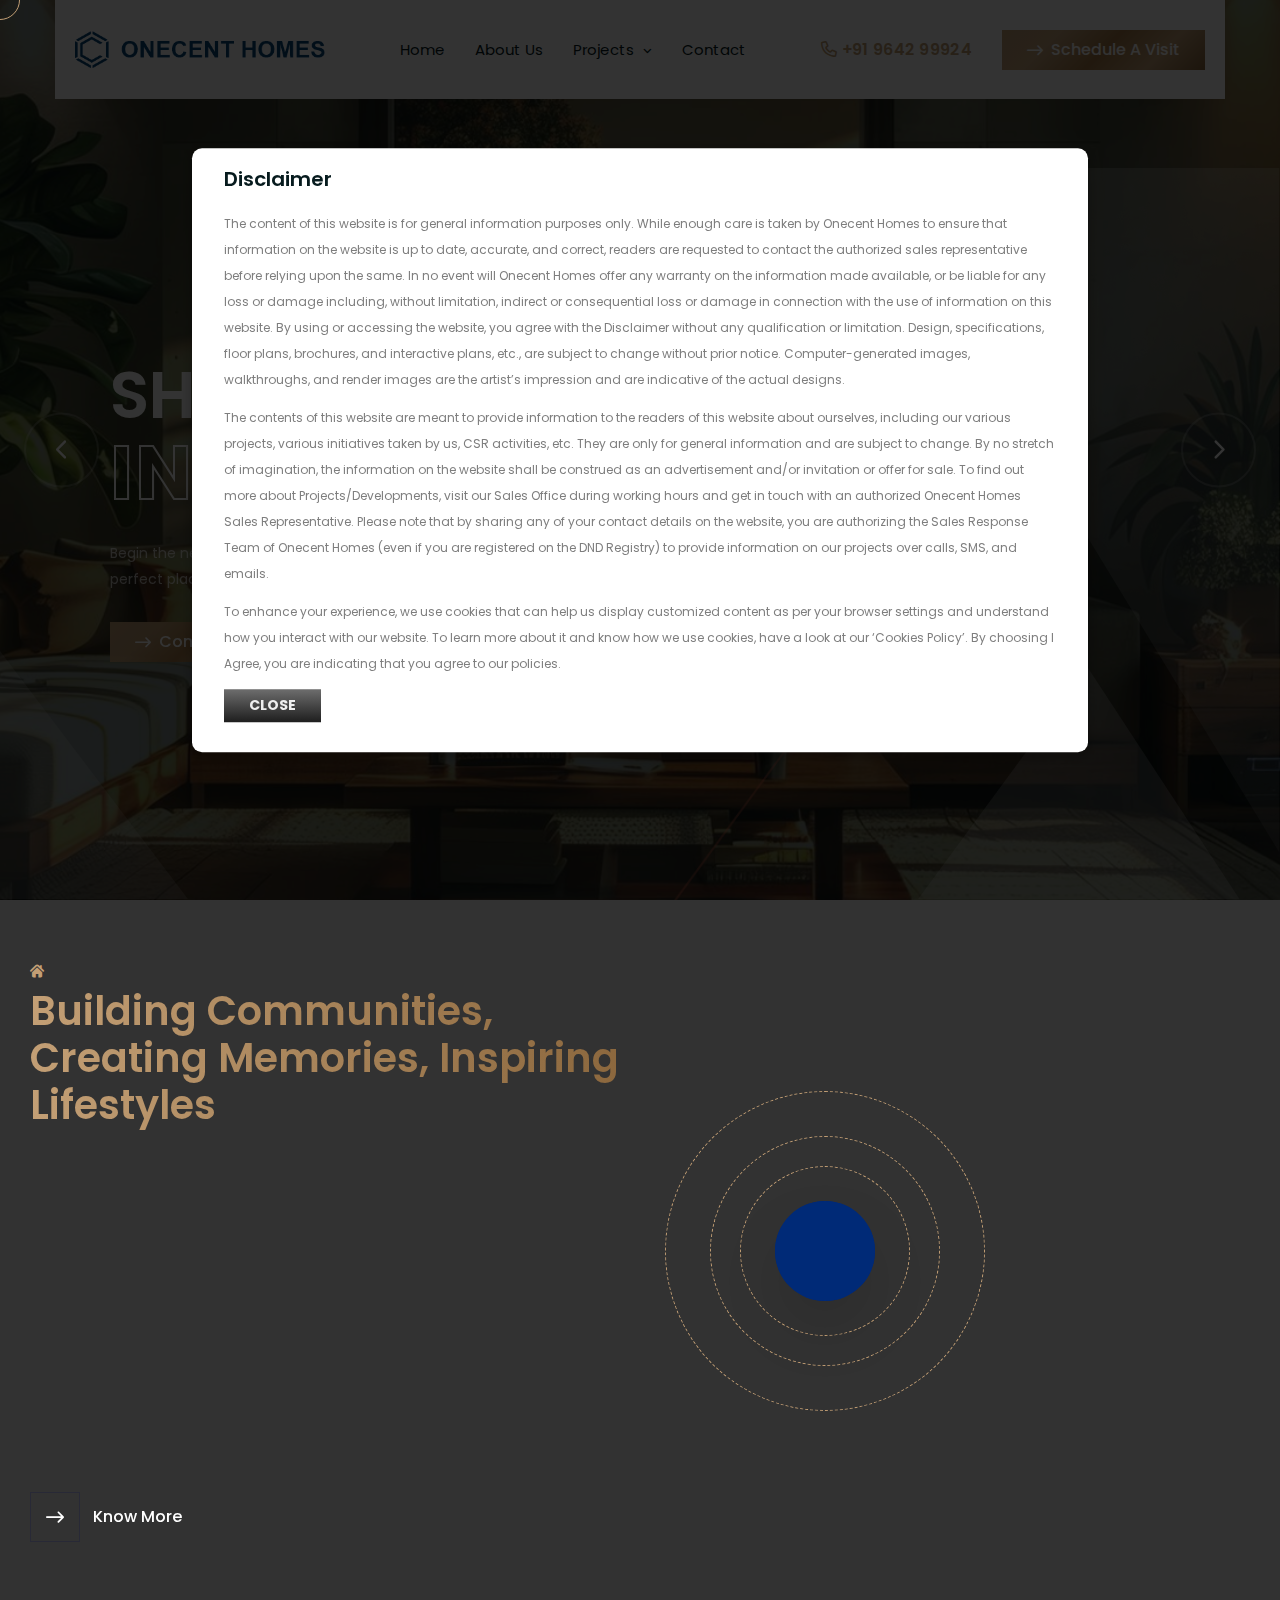
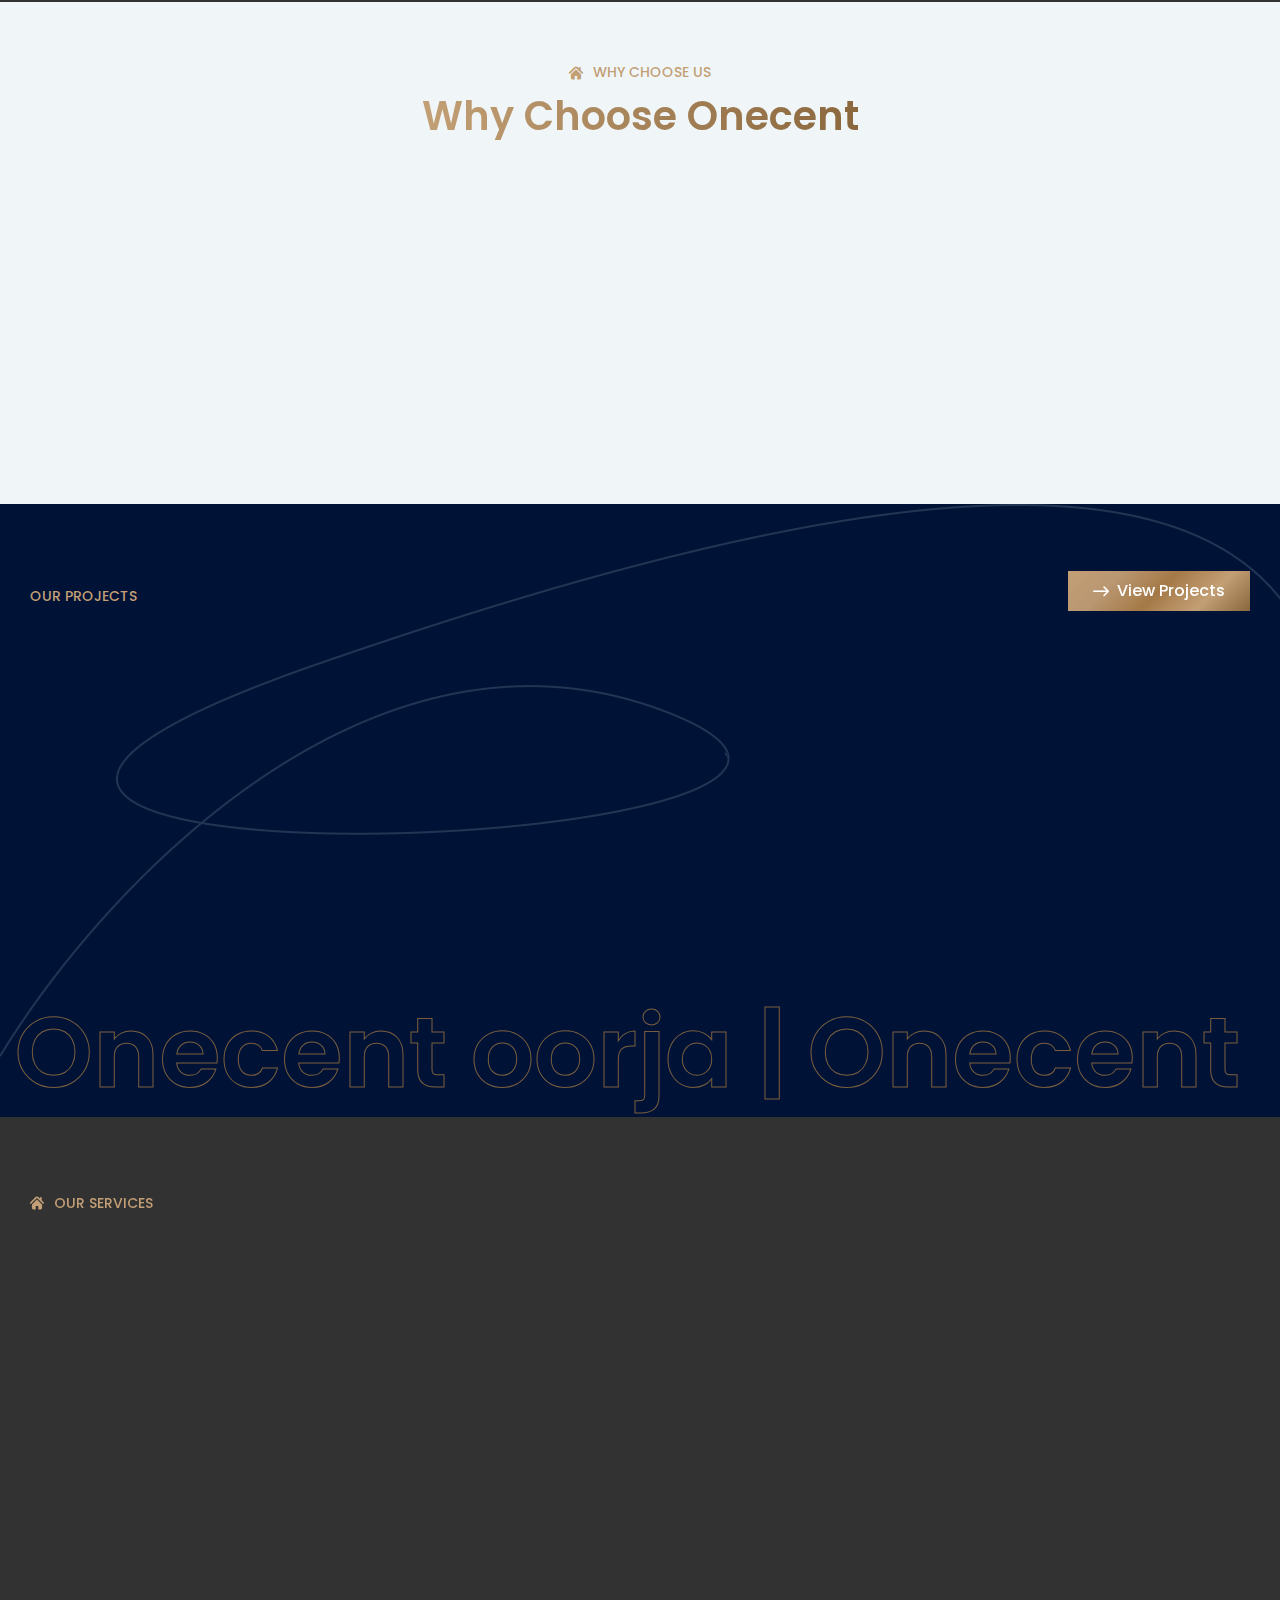
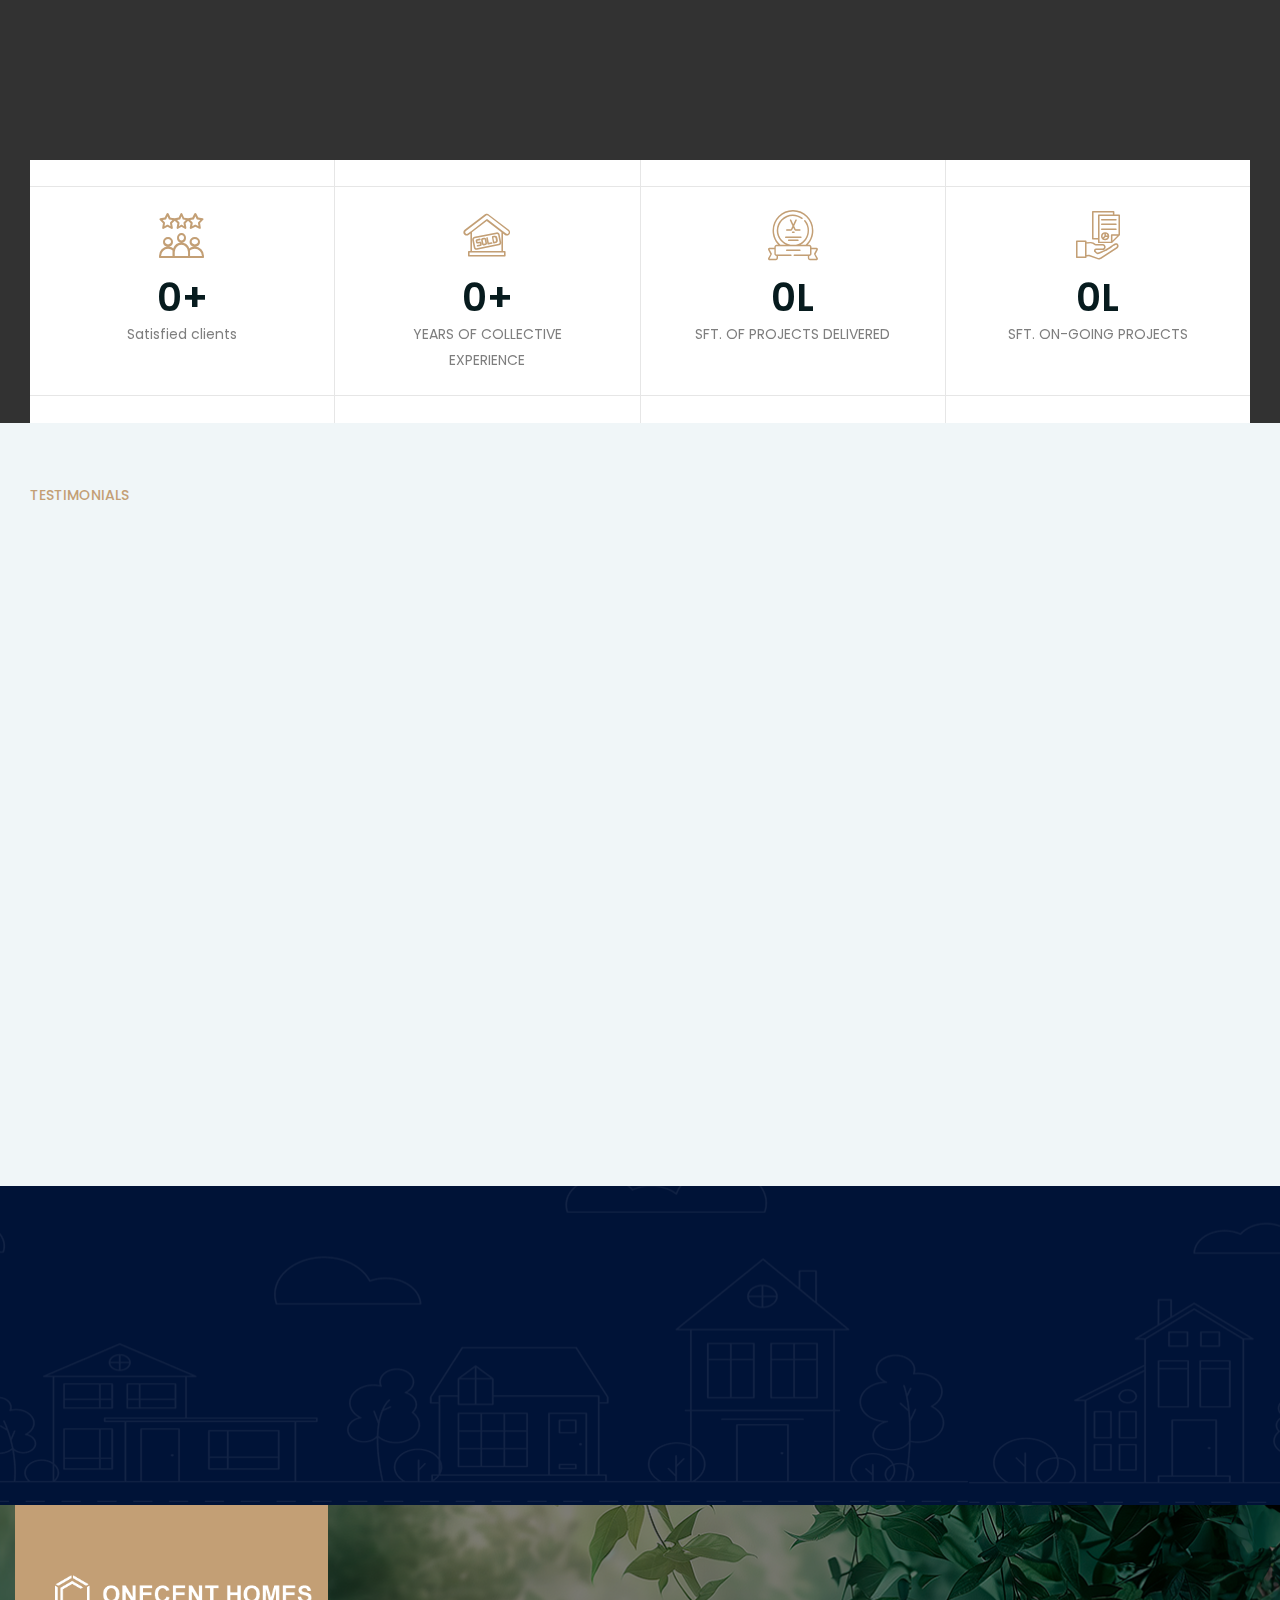
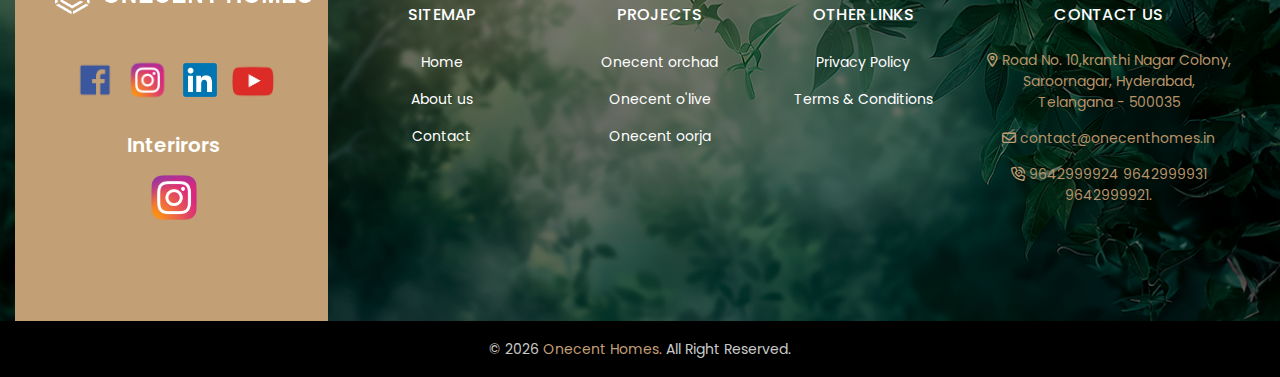
==== commit f173f34b: "new changes" ====
--- a/index.html
+++ b/index.html
@@ -11,6 +11,7 @@
     <!-- Place favicon.ico in the root directory -->
     <link rel="shortcut icon" type="image/x-icon" href="assets/images/favicon.png">
     <!-- CSS here -->
+    
     <link rel="stylesheet" href="assets/css/vendor/bootstrap.min.css">
     <link rel="stylesheet" href="assets/css/vendor/animate.min.css">
     <link rel="stylesheet" href="assets/css/plugins/swiper.min.css">
@@ -27,6 +28,25 @@
 
 <body>
 
+    <!-- disclaimer -->
+
+
+
+
+    <div id="modalOverlay">
+		<div class="modalPopup">
+			
+			<div class="modalContent">
+					<h1>Disclaimer</h1>
+					 <p>The content of this website is for general information purposes only. While enough care is taken by Onecent Homes to ensure that information on the website is up to date, accurate, and correct, readers are requested to contact the authorized sales representative before relying upon the same. In no event will Onecent Homes offer any warranty on the information made available, or be liable for any loss or damage including, without limitation, indirect or consequential loss or damage in connection with the use of information on this website. By using or accessing the website, you agree with the Disclaimer without any qualification or limitation. Design, specifications, floor plans, brochures, and interactive plans, etc., are subject to change without prior notice. Computer-generated images, walkthroughs, and render images are the artist’s impression and are indicative of the actual designs.</p>
+
+                     <p>The contents of this website are meant to provide information to the readers of this website about ourselves, including our various projects, various initiatives taken by us, CSR activities, etc. They are only for general information and are subject to change. By no stretch of imagination, the information on the website shall be construed as an advertisement and/or invitation or offer for sale. To find out more about Projects/Developments, visit our Sales Office during working hours and get in touch with an authorized Onecent Homes Sales Representative. Please note that by sharing any of your contact details on the website, you are authorizing the Sales Response Team of Onecent Homes (even if you are registered on the DND Registry) to provide information on our projects over calls, SMS, and emails.</p>
+                     <p>To enhance your experience, we use cookies that can help us display customized content as per your browser settings and understand how you interact with our website. To learn more about it and know how we use cookies, have a look at our ‘Cookies Policy’. By choosing I Agree, you are indicating that you agree to our policies.</p>
+					 <button class="buttonStyle" id="button">Close</button>
+			</div>
+		</div>
+	</div>
+
     <!-- Pre loader start -->
     <div class="preloader">
         <div class='loader'>
@@ -88,15 +108,7 @@
                                     </ul>
                                 </li>
 
-                                <li class="menu-item-has-children">
-                                    <a href="#"> Media <i class="fa fa-angle-down fs-10 pl-5"> </i> </a>
-                                    <ul class="dp-menu">
-                                        <li><a href="photos.html"> <i class="fa fa-angle-right fs-10"></i> Photos </a>
-                                        </li>
-                                        <!-- <li><a href="video.html"><i class="fa fa-angle-right fs-10"></i> Videos </a>
-                                        </li> -->
-                                    </ul>
-                                </li>
+
 
                                 <li class="menu-item-has-children"> <a href="contact.html"> Contact</a> </li>
                             </ul>
@@ -280,7 +292,8 @@
                                             <div class="banner-wrapper-four">
                                                 <div class="banner-content-four p-relative">
                                                     <h1 class="banner-title large white-text mb-25"> Creating Landmark
-                                                        <span class="banner-title-stroke"> footprints </span> </h1>
+                                                        <span class="banner-title-stroke"> footprints </span>
+                                                    </h1>
                                                     <p class="banner-description">Your journey to finding the perfect
                                                         home
                                                         starts here. Browse our listings, get expert advice, and make
@@ -389,8 +402,9 @@
                         <div class="about-content style-one">
                             <div class="section-title-wrapper anim-wrapper section-title-space animation-style-3">
                                 <span class="section-subtitle uppercase">
-                                    <i class="icon-home"></i>  </span>
-                                <h2 class="section-title title-animation is-br-none"> Building Communities, Creating Memories, Inspiring Lifestyles </h2>
+                                    <i class="icon-home"></i> </span>
+                                <h2 class="section-title  is-br-none"> Building Communities, Creating
+                                    Memories, Inspiring Lifestyles </h2>
                             </div>
 
                             <div class="content wow bdFadeInUp" data-wow-delay=".4s" data-wow-duration="0.8s">
@@ -471,9 +485,10 @@
                             class="section-title-wrapper anim-wrapper section-title-space text-center animation-style-3">
                             <span class="section-subtitle uppercase">
                                 <i class="icon-home"></i>
-                                Why choose us
+                                Why Choose us
                             </span>
-                            <h2 class="section-title title-animation">Why choose Onecent </h2>
+                            <br>
+                            <h2 class="section-title ">Why Choose Onecent </h2>
                         </div>
 
                     </div>
@@ -530,9 +545,10 @@
                                 </span>
                             </div>
                             <div class="content">
-                                <h3 class="title"> Intelligent Gated Communities </h3>
-                                <p class="description">Investing in multi-unit properties such as duplexes, or apartment
-                                    buildings flexibility in terms of rental</p>
+                                <h3 class="title"> Timely Delivery </h3>
+                                <p class="description">We prioritize efficient project management, guaranteeing on-time
+                                    delivery without compromising quality.
+                                </p>
                             </div>
                         </div>
                     </div>
@@ -560,10 +576,9 @@
                                     </svg> </span>
                             </div>
                             <div class="content">
-                                <h3 class="title"> Intelligent Planning </h3>
-                                <p class="description">Consider not only the purchase price but also additional costs
-                                    like
-                                    closing costs, taxes, and repairs</p>
+                                <h3 class="title"> Vastu-Compliant Designs </h3>
+                                <p class="description">Our properties are thoughtfully designed, adhering to Vastu
+                                    principles, ensuring positive energy and harmony in every space.</p>
                             </div>
                         </div>
                     </div>
@@ -608,21 +623,21 @@
                     <div class="col-xxl-6 col-xl-6 col-lg-4 col-md-6">
                         <div class="neighbour-area-item">
                             <div class="thumb">
-                                <figure><img src="assets/images/projects/01.png" alt="Image">
+                                <figure><img src="assets/images/projects/olive.jpeg" alt="Image">
                                 </figure>
                             </div>
                             <div class="content">
-                                <span class="info"> <i class="icon-location"></i> Hyderabad, 1520 Sqft </span>
-                                <h3 class="title"><a href="orchard_project.html"> Onecent Orchard </a></h3>
+                                <span class="info"> <i class="icon-location"></i> Vanastalipuram, 1175 Sqft </span>
+                                <h3 class="title"><a href="ongoing_projects.html"> Onecent O'live </a></h3>
                             </div>
                             <a class="link" href="ongoing_projects.html"><i
                                     class="fa-regular fa-arrow-up-right"></i></a>
                         </div>
                     </div>
-                    <div class="col-xxl-3 col-xl-3 col-lg-4 col-md-6">
+                    <div class="col-xxl-6 col-xl-6 col-lg-4 col-md-6">
                         <div class="neighbour-area-item">
                             <div class="thumb">
-                                <figure><img src="assets/images/projects/02.jpg" alt="Image">
+                                <figure><img src="assets/images/projects/OORJA.png" alt="Image">
                                 </figure>
                             </div>
                             <div class="content">
@@ -702,7 +717,8 @@
                                 <h3 class="title">
                                     <a href="">In-House Interiors Expertise</a>
                                 </h3>
-                                <p>Our interiors team delivers flawless design and finishes, ensuring no compromise on quality or style.</p>
+                                <p>Our interiors team delivers flawless design and finishes, ensuring no compromise on
+                                    quality or style.</p>
                             </div>
                         </div>
                         <div class="services-item style-two wow bdFadeInUp bg-theme" data-wow-delay=".5s"
@@ -896,7 +912,8 @@
                                                 </span>
                                                 <h3 class="title"> Right choice with Onecent Homes</h3>
                                             </div>
-                                            <p class="description">I'm thrilled to have invested in Onecent Oliva, one of
+                                            <p class="description">I'm thrilled to have invested in Onecent Oliva, one
+                                                of
                                                 Onecent Homes' ongoing projects. The construction quality and amenities
                                                 are top-notch, and I'm excited to move in soon. The team's transparency
                                                 and regular updates have made the waiting period seamless.
@@ -1027,127 +1044,155 @@
     <!-- Body main wrapper end -->
 
     <!-- Footer area start -->
-     <footer>
-        <section class="bd-footer-area style-three">
-            <div class="container">
-                <div class="row g-5">
-                    <div class="col-xxl-2 col-xl-3 col-lg-3 col-md-4 col-sm-7 footer-bg">
-                        <div class="footer-widget footer-3-col-2">
-                            <h3 class="footer-widget-title"> <img src="assets/images/logo_black.png"/> </h3>
-                            
-                        </div>
-                        <div class="instagram">
-                            <div class="socal-icons">
-                                <a href="https://www.instagram.com/onecent.homes/">
-                                    <img src="assets/images/facebook.png" alt="">
-                                </a>
-                            </div>
-                            <div class="socal-icons">
-                                <a href="https://www.instagram.com/onecent.homes/">
-                                    <img src="assets/images/instagram.png" alt="">
-                                </a>
-                            </div>
-                            <div class="socal-icons socal-icons2">
-                                <a href="https://www.instagram.com/onecent.homes/">
-                                    <img src="assets/images/LinkedIn.png" alt="">
-                                </a>
-                            </div>
-
-                            <div class="socal-icons">
-                                <a href="https://www.instagram.com/onecent.homes/">
-                                    <img src="assets/images/youtube.png" alt="">
-                                </a>
-                            </div>
-                       
-                       
-                          </div>
-                       
-
-                    </div>
-                    <div class="col-xxl-2 col-xl-2 col-lg-3 col-md-4 col-sm-5">
-                        <div class="footer-widget footer-3-col-2">
-                            <h3 class="footer-widget-title"> Sitemap </h3>
-                            <div class="footer-widget-links">
-                                <ul>
-                                    <li class="underline"><a href="index.html"> Home </a></li>
-                                    <li class="underline"><a href="about.html"> About us </a></li>
-
-                                    <li class="underline"><a href="contact.html"> Contact </a></li>
-                                </ul>
-                            </div>
-                        </div>
-                    </div>
-                    <div class="col-xxl-2 col-xl-2 col-lg-3 col-md-4 col-sm-6">
-                        <div class="footer-widget footer-3-col-3">
-                            <h3 class="footer-widget-title"> Projects </h3>
-                            <div class="footer-widget-links">
-                                <ul>
-                                    <li class="underline"><a href="orchard_project.html"> Onecent orchad </a></li>
-                                    <li class="underline"><a href="ongoing_projects.html"> Onecent o'live </a></li>
-                                    <li class="underline"><a href="oorja_project.html"> Onecent oorja </a></li>
-
-                                </ul>
-                            </div>
-                        </div>
-                    </div>
-                    <div class="col-xxl-2 col-xl-2 col-lg-3 col-md-4 col-sm-6">
-                        <div class="footer-widget footer-3-col-4">
-                            <h3 class="footer-widget-title"> Other Links </h3>
-                            <div class="footer-widget-links">
-                               <ul>
-                                    <li class="underline"><a href="privacy policy.html"> Privacy Policy </a></li>
-                                    <li class="underline"><a href="termandcondition.html"> Terms & Conditions </a></li>
-                                    
-                                </ul>
-                            </div>
-                        </div>
-                    </div>
-                    <div class="col-xxl-4 col-xl-3 col-lg-5 col-md-7 col-sm-10">
-                        <div class="footer-widget footer-3-col-5">
-                            <div class="footer-from-content">
-                                <h3 class="footer-widget-title">Contact Us</h3>
-
-                                <div class="  footer-3-col-1">
-
-                                    <div class="footer-info-wrapper">
-                                        <ul class="footer-info-list-items">
-                                            <li class="footer-info-single-item">
-                                                <span class="icon"><i class="fa-regular fa-location-dot"></i></span>
-                                                <span class="title">
-                                                    <a target="_blank" href="https://www.google.com/maps"> Road No.
-                                                        10,kranthi Nagar Colony,<br>
-                                                        Saroornagar, Hyderabad, <br> Telangana - 500035</a>
-                                                </span>
-                                            </li>
-                                            <li class="footer-info-single-item">
-                                                <span class="icon"><i class="fa-regular fa-envelope"></i></span>
-                                                <a href="mailto:contact@onecenthomes.in" class="">
-                                                    contact@onecenthomes.in </a>
-                                            </li>
-                                            <li class="footer-info-single-item">
-                                                <span class="icon"><i class="fa-regular fa-phone-volume"></i></span>
-                                                <span class="title">
-                                                    <a href="tel:+91964299924"> 9642999924 </a>
-                                                    <a href="tel:+919642999931"> 9642999931</a>
-                                                    <a href="tel:+919642999921"> 9642999921. </a>
-                                                </span>
-                                            </li>
-
-                                            <li class="footer-info-single-item">
-                                             
-                                            </li>
-                                        </ul>
-                                       
+    <footer>
+        <div class="bg-overlay">
+
+
+            <section class="bd-footer-area style-three">
+                <div class="container">
+                    <div class="row g-5">
+                        <div class="col-xxl-2 col-xl-3 col-lg-3 col-md-4 col-sm-7 footer-bg">
+                            <div class="footer-widget footer-3-col-2">
+                                <h3 class="footer-widget-title"> <img src="assets/images/logo_light.png" /> </h3>
+
+                            </div>
+                            <div class="instagram">
+                                <div class="socal-icons">
+                                    <a href="https://www.instagram.com/onecent.homes/">
+                                        <img src="assets/images/facebook.png" alt="">
+                                    </a>
+                                </div>
+                                <div class="socal-icons">
+                                    <a href="https://www.instagram.com/onecent.homes/">
+                                        <img src="assets/images/instagram.png" alt="">
+                                    </a>
+                                </div>
+                                <div class="socal-icons socal-icons2">
+                                    <a href="https://www.instagram.com/onecent.homes/">
+                                        <img src="assets/images/LinkedIn.png" alt="">
+                                    </a>
+                                </div>
+
+                                <div class="socal-icons">
+                                    <a href="https://www.instagram.com/onecent.homes/">
+                                        <img src="assets/images/youtube.png" alt="">
+                                    </a>
+                                </div>
+
+
+                            </div>
+
+
+                            <div class="Interirors">
+                                <h6>Interirors</h6>
+                                <div class="">
+                                    <div class="socal-icons">
+                                        <a href="https://www.instagram.com/_studio_nini">
+                                            <img src="assets/images/instagram.png" alt="">
+                                        </a>
                                     </div>
                                 </div>
 
 
-                            </div>
-                        </div>
-                    </div>
-                </div>
-            </div>
-        </section>
+
+
+
+
+
+
+                            </div>
+
+                        </div>
+                        <div class="col-xxl-2 col-xl-2 col-lg-3 col-md-4 col-sm-5">
+                            <div class="footer-widget footer-3-col-2">
+                                <h3 class="footer-widget-title"> Sitemap </h3>
+                                <div class="footer-widget-links">
+                                    <ul>
+                                        <li class="underline"><a href="index.html"> Home </a></li>
+                                        <li class="underline"><a href="about.html"> About us </a></li>
+
+                                        <li class="underline"><a href="contact.html"> Contact </a></li>
+                                    </ul>
+                                </div>
+                            </div>
+                        </div>
+                        <div class="col-xxl-2 col-xl-2 col-lg-3 col-md-4 col-sm-6">
+                            <div class="footer-widget footer-3-col-3">
+                                <h3 class="footer-widget-title"> Projects </h3>
+                                <div class="footer-widget-links">
+                                    <ul>
+                                        <li class="underline"><a href="orchard_project.html"> Onecent orchad </a></li>
+                                        <li class="underline"><a href="ongoing_projects.html"> Onecent o'live </a></li>
+                                        <li class="underline"><a href="oorja_project.html"> Onecent oorja </a></li>
+
+                                    </ul>
+                                </div>
+                            </div>
+                        </div>
+                        <div class="col-xxl-2 col-xl-2 col-lg-3 col-md-4 col-sm-6">
+                            <div class="footer-widget footer-3-col-4">
+                                <h3 class="footer-widget-title"> Other Links </h3>
+                                <div class="footer-widget-links">
+                                    <ul>
+                                        <li class="underline"><a href="privacy policy.html"> Privacy Policy </a></li>
+                                        <li class="underline"><a href="termandcondition.html"> Terms & Conditions </a>
+                                        </li>
+
+                                    </ul>
+                                </div>
+                            </div>
+                        </div>
+                        <div class="col-xxl-4 col-xl-3 col-lg-5 col-md-7 col-sm-10">
+                            <div class="footer-widget footer-3-col-5">
+                                <div class="footer-from-content">
+                                    <h3 class="footer-widget-title">Contact Us</h3>
+
+                                    <div class="  footer-3-col-1">
+
+                                        <div class="footer-info-wrapper">
+                                            <ul class="footer-info-list-items">
+                                                <li class="footer-info-single-item">
+                                                    <span class="icon"><i class="fa-regular fa-location-dot"></i></span>
+                                                    <span class="title">
+                                                        <a target="_blank" href="https://www.google.com/maps"> Road No.
+                                                            10,kranthi Nagar Colony,<br>
+                                                            Saroornagar, Hyderabad, <br> Telangana - 500035</a>
+                                                    </span>
+                                                </li>
+                                                <li class="footer-info-single-item">
+                                                    <span class="icon"><i class="fa-regular fa-envelope"></i></span>
+                                                    <a href="mailto:contact@onecenthomes.in" class="">
+                                                        contact@onecenthomes.in </a>
+                                                </li>
+                                                <li class="footer-info-single-item">
+                                                    <span class="icon"><i class="fa-regular fa-phone-volume"></i></span>
+                                                    <span class="title">
+                                                        <a href="tel:+91964299924"> 9642999924 </a>
+                                                        <a href="tel:+919642999931"> 9642999931</a>
+                                                        <a href="tel:+919642999921"> 9642999921. </a>
+                                                    </span>
+                                                </li>
+
+                                                <li class="footer-info-single-item">
+
+                                                </li>
+                                            </ul>
+
+                                        </div>
+                                    </div>
+
+
+                                </div>
+                            </div>
+                        </div>
+                    </div>
+                </div>
+            </section>
+
+
+
+        </div>
+
         <div class="footer-copyright-area style-two include-bg">
             <div class="container">
                 <div class="footer-copyright">
@@ -1243,6 +1288,7 @@
     <!-- End Schedule A Visit Popup -->
 
     <!-- JS here -->
+    <script src="assets/js/popup.js"></script>
     <script src="assets/js/vendor/jquery-3.7.1.min.js"></script>
     <script src="assets/js/plugins/waypoints.min.js"></script>
     <script src="assets/js/vendor/bootstrap.bundle.min.js"></script>
@@ -1263,6 +1309,7 @@
     <script src="assets/js/plugins/dropzone.min.js"></script>
     <script src="assets/js/plugins/tinymce.min.js"></script>
     <script src="assets/js/main.js"></script>
+
 </body>
 
 
--- a/assets/css/main.css
+++ b/assets/css/main.css
@@ -20,7 +20,8 @@
   /* Heading Color */
   --bd-heading: #000000;
   /* Theme Color */
-  --bd-primary: #e99b2f;
+
+  --bd-primary:#c39f75;
   --bd-secondary: #006CE4;
   --bd-theme: #002a77;
   --bd-theme-dark: #001337;
@@ -72,6 +73,112 @@
   --bd-fs-b4: 22px;
 }
 
+
+/* dlsclaimer */
+
+#modalOverlay {
+  position: fixed;
+  top: 0;
+  left: 0;
+  background: rgba(0, 0, 0, 0.8);
+  z-index: 99999;
+  height: 100%;
+  width: 100%;
+}
+@media(max-width: 767px) {
+  #modalOverlay {
+    position: absolute;
+    top: 0;
+    left: 0;
+    background: rgba(0, 0, 0, 0.8);
+    z-index: 99999;
+    height: 100%;
+    width: 100%;
+  }
+}
+.modalPopup {
+  position: absolute;
+  top: 50%;
+  left: 50%;
+  transform: translate(-50%, -50%);
+  background: #fff;
+  width: 70%;
+  border-radius: 10px;
+  padding: 0 0 30px;
+  -webkit-box-shadow: 0 2px 10px 3px rgba(0,0,0,.2);
+  -moz-box-shadow: 0 2px 10px 3px rgba(0,0,0,.2);
+  box-shadow: 0 2px 10px 3px rgba(0,0,0,.2);
+}
+.modalContent {padding: 0 2em;}
+.headerBar {
+width: 100%;
+background: #edcb04 url(http://cognex.com/gfx/site/bg-global-header.png) repeat-x 0 0;
+margin: 0;
+text-align: center;
+}
+.headerBar img {
+margin: 1em .7em;
+}
+.modalContent h1 {
+margin: 1em 0px ;
+font-size: 20px;
+
+/* text-transform: capitalize; */
+}
+.modalContent p {
+  font-size: 12px;
+  margin: .75em 0 1em;}
+
+@media(max-width: 767px) {
+  .modalContent p {
+    font-size: 10px;
+    margin: 0em 0 0em;
+    line-height: 17px;
+}
+.modalPopup{
+  width: 90%;
+}
+}
+.buttonStyle {
+border: transparent;
+border-radius: 0;
+background: #6d6d6d;
+color: #eee !important;
+cursor: pointer;
+font-weight: bold;
+font-size: 14px;
+text-transform: uppercase;
+padding: 6px 25px;
+text-decoration: none;
+background: -moz-linear-gradient(top, #6d6d6d 0%, #1e1e1e 100%);
+background: -webkit-gradient(linear, left top, left bottom, color-stop(0%,#6d6d6d), color-stop(100%,#1e1e1e));
+background: -webkit-linear-gradient(top, #6d6d6d 0%,#1e1e1e 100%);
+background: -o-linear-gradient(top, #6d6d6d 0%,#1e1e1e 100%);
+background: -ms-linear-gradient(top, #6d6d6d 0%,#1e1e1e 100%);
+background: linear-gradient(to bottom, #6d6d6d 0%,#1e1e1e 100%);
+filter: progid:DXImageTransform.Microsoft.gradient( startColorstr='#6d6d6d', endColorstr='#1e1e1e',GradientType=0 );
+/*	-webkit-box-shadow: 0 2px 4px 0 #999;
+box-shadow: 0 2px 4px 0 #999; */
+-webkit-transition: all 1s ease;
+-moz-transition: all 1s ease;
+-ms-transition: all 1s ease;
+-o-transition: all 1s ease;
+transition: all 1s ease;
+}
+.buttonStyle:hover {
+background: #1e1e1e;
+color: #fff;
+background: -moz-linear-gradient(top, #1e1e1e 0%, #6d6d6d 100%, #6d6d6d 100%);
+background: -webkit-gradient(linear, left top, left bottom, color-stop(0%,#1e1e1e), color-stop(100%,#6d6d6d), color-stop(100%,#6d6d6d));
+background: -webkit-linear-gradient(top, #1e1e1e 0%,#6d6d6d 100%,#6d6d6d 100%);
+background: -o-linear-gradient(top, #1e1e1e 0%,#6d6d6d 100%,#6d6d6d 100%);
+background: -ms-linear-gradient(top, #1e1e1e 0%,#6d6d6d 100%,#6d6d6d 100%);
+background: linear-gradient(to bottom, #1e1e1e 0%,#6d6d6d 100%,#6d6d6d 100%);
+filter: progid:DXImageTransform.Microsoft.gradient( startColorstr='#1e1e1e', endColorstr='#6d6d6d',GradientType=0 );
+}
+.returnToProfile {text-align: center; margin:3em;}
+.returnToProfile a, .returnToProfile a:visited {color: #ddd;}
+.returnToProfile a:hover {color: #fff;}
 /* Custom styles area */
 
 .schedule_banner {
@@ -87,13 +194,13 @@
 .bg-theme_2 h5 { color: #fff;}
 .bg-theme_2 .contact-content a { color: #fff !important;}
 
-.bg-theme_3 { background-color: #e99b2f !important;   border-radius: 5px;}
+.bg-theme_3 { background-color: #c39f75 !important;   border-radius: 5px;}
 .bg-theme_3 .contact-icon { color: #fff; background-color: rgba(0, 108, 228, 0.2);}
  
 .proj_tabs {
   display: flex;
   list-style: none;
-  position: sticky;
+  position: static;
   top: 78px;
   background: #fcfcfc;
   z-index: 99;
@@ -109,25 +216,25 @@
 .proj_tabs li a {
   display: block;
   padding: 6px 15px;
-  border-bottom: 2px solid  #e99b2f;
+  border-bottom: 2px solid  #c39f75;
 }
  
 
 .proj_tabs li.active {
   color: #fff;
-  background-color: #e99b2f;
+  background-color: #c39f75;
   
  }
 
-.proj_tabs li.active::after {
-  background-color: #e99b2f;
+/* .proj_tabs li.active::after {
+  background-color: #c39f75;
   content: '';
   position: absolute;
   bottom: 0px;
   width: 100px;
   height: 3px;
-  /* left: 0px; */
-}
+  left: 0px; 
+} */
 
 .proj_tabs li:first-child  {
   margin-left: 0px;
@@ -1185,11 +1292,11 @@
 }
 
 .agent-sidebar-wrapper .sidebar-widget-title {
-  color: #e99b2f;
+  color: #c39f75;
 }
 
 .agent-sidebar-wrapper .agent-details-widget {
-  border-top: 4px solid #e99b2f;
+  border-top: 4px solid #c39f75;
 }
 
 .agent-sidebar-wrapper  input[type=text]::placeholder, .agent-sidebar-wrapper  input[type=email]::placeholder, .agent-sidebar-wrapper  input[type=tel]::placeholder,
@@ -1803,7 +1910,7 @@
 
 /* Common button */
 .bd-btn {
-  background-color: var(--bd-primary);
+  background-image: linear-gradient(135deg, #c39f75 0%, rgba(195, 159, 117, 0.95) 25%, #a47947 50%, #c39f75 75%, #8b673d 100%);
   color: var(--bd-white);
   z-index: 5;
   position: relative;
@@ -2630,7 +2737,7 @@
 }
 
 .bd-btn.btn-black {
-  background-color: #e99b2f;
+  background-color: #c39f75;
 }
 
  
@@ -3430,7 +3537,12 @@
 /*----------------------------------------*/
 /* section title */
 .section-title {
-  color: #e99b2f;
+  font-size: 40px; /* Text thoda bada karo */
+  background: linear-gradient(to right, #c39f75, #8b673d ); /* Gradient define karo */
+  -webkit-background-clip: text; /* Webkit ke liye background text tak limited hai */
+  -webkit-text-fill-color: transparent; /* Text transparent hoga */
+  display: inline-block; /* Display ko inline-block ya block rakho */
+  
   font-weight: var(--bd-fw-sbold);
   font-family: var(--bd-ff-title);
 }
@@ -8217,7 +8329,7 @@
   width: 100%;
   height: 100%;
   background-color: var(--bd-black);
-  opacity: 0.7;
+  opacity: 0.5;
 }
 .banner-content-four {
   text-align: left;
@@ -11884,8 +11996,39 @@
   background: transparent;
   padding: 15px 30px;
   width: 100%;
-}
-
+  
+}
+footer{
+  background-image: url(../images/footer2.png);
+  background-repeat: no-repeat;
+ width: 100%;
+ background-size: cover;
+
+
+}
+
+.bg-overlay{
+ 
+  
+
+}
+.bd-footer-area{
+ 
+  
+  width: 100%;
+  height: 100%;
+  background-color: rgba(0, 0, 0, 0.5);
+}
+.Interirors{
+  text-align: center;
+  margin: 30px 0px;
+}
+.Interirors .socal-icons{
+  margin: 10px 0px;
+}
+.Interirors .socal-icons img{
+  width: 20%;
+}
 .agent-profile-thumb {
   width: 160px;
   height: 160px;
@@ -13899,7 +14042,7 @@
 }
 .bd-footer-area.style-three {
   padding: 0px 0;
-  background-color: #000;
+  /* background-color: #000; */
 }
 @media only screen and (min-width: 576px) and (max-width: 767px), (max-width: 575px) {
   .bd-footer-area.style-three {
@@ -14033,7 +14176,7 @@
   margin-bottom: 13px;
 }
 .bd-footer-area.style-three .footer-widget .footer-widget-links ul li a {
-  color: var(--bd-text-primary);
+  color: white;
 }
 .bd-footer-area.style-three .footer-widget .footer-widget-links ul li a:hover {
   color: var(--bd-primary);
@@ -14052,10 +14195,10 @@
   color: var(--bd-primary);
 }
 .bd-footer-area.style-three .footer-widget .footer-info-single-item a {
-  color: var(--bd-text-primary);
+  color: #b79369;
 }
 .bd-footer-area.style-three .footer-widget .footer-info-single-item span a {
-  color: var(--bd-text-primary);
+  color: #b79369;
 }
 .bd-footer-area.style-three .footer-widget .footer-info-single-item span a:hover {
   color: var(--bd-primary);
@@ -19068,7 +19211,7 @@
   content: "";
   height: 100%;
   width: 100%;
-  background: linear-gradient(0deg, rgb(0 40 114) 20%, #e99b2f 100%);
+  background: linear-gradient(0deg, rgb(0 40 114) 20%, #c39f75 100%);
   opacity: 0;
   visibility: hidden;
   z-index: 1;
@@ -21693,7 +21836,7 @@
 }
 .services-item.style-two .icon i {
   font-size: 70px;
-  color: #e99b2f;
+  color: #c39f75;
 }
 @media (max-width:450px) {
   .services-item.style-two .icon i {
@@ -24848,17 +24991,18 @@
   position: fixed;
   width: 1200px;
   top: 0;
-  left: 10%;
+  left: 50%;
   z-index: 999;
   transition: 0.3s;
   margin: 0px auto;
+  transform: translate(    -50%,0%);
 
  
 }
 @media(max-width: 1200px){
   header{
   
-    position: static;
+    position: fixed;
     width: 100%;
   }
 }
@@ -24927,7 +25071,7 @@
   color: white;
 }
 .services-item h3{
-  color: #e99b2f;
+  color: #c39f75;
 }
 .instagram{
   width: 100%;
@@ -24951,4 +25095,12 @@
 }
 .instagram .socal-icons2 img{
   width: 80% !important;
-} +} 
+
+.main-container{
+  background-color: #f0efec;
+}
+.Interirors h6{
+  font-size: 20px;
+  color:white;
+}